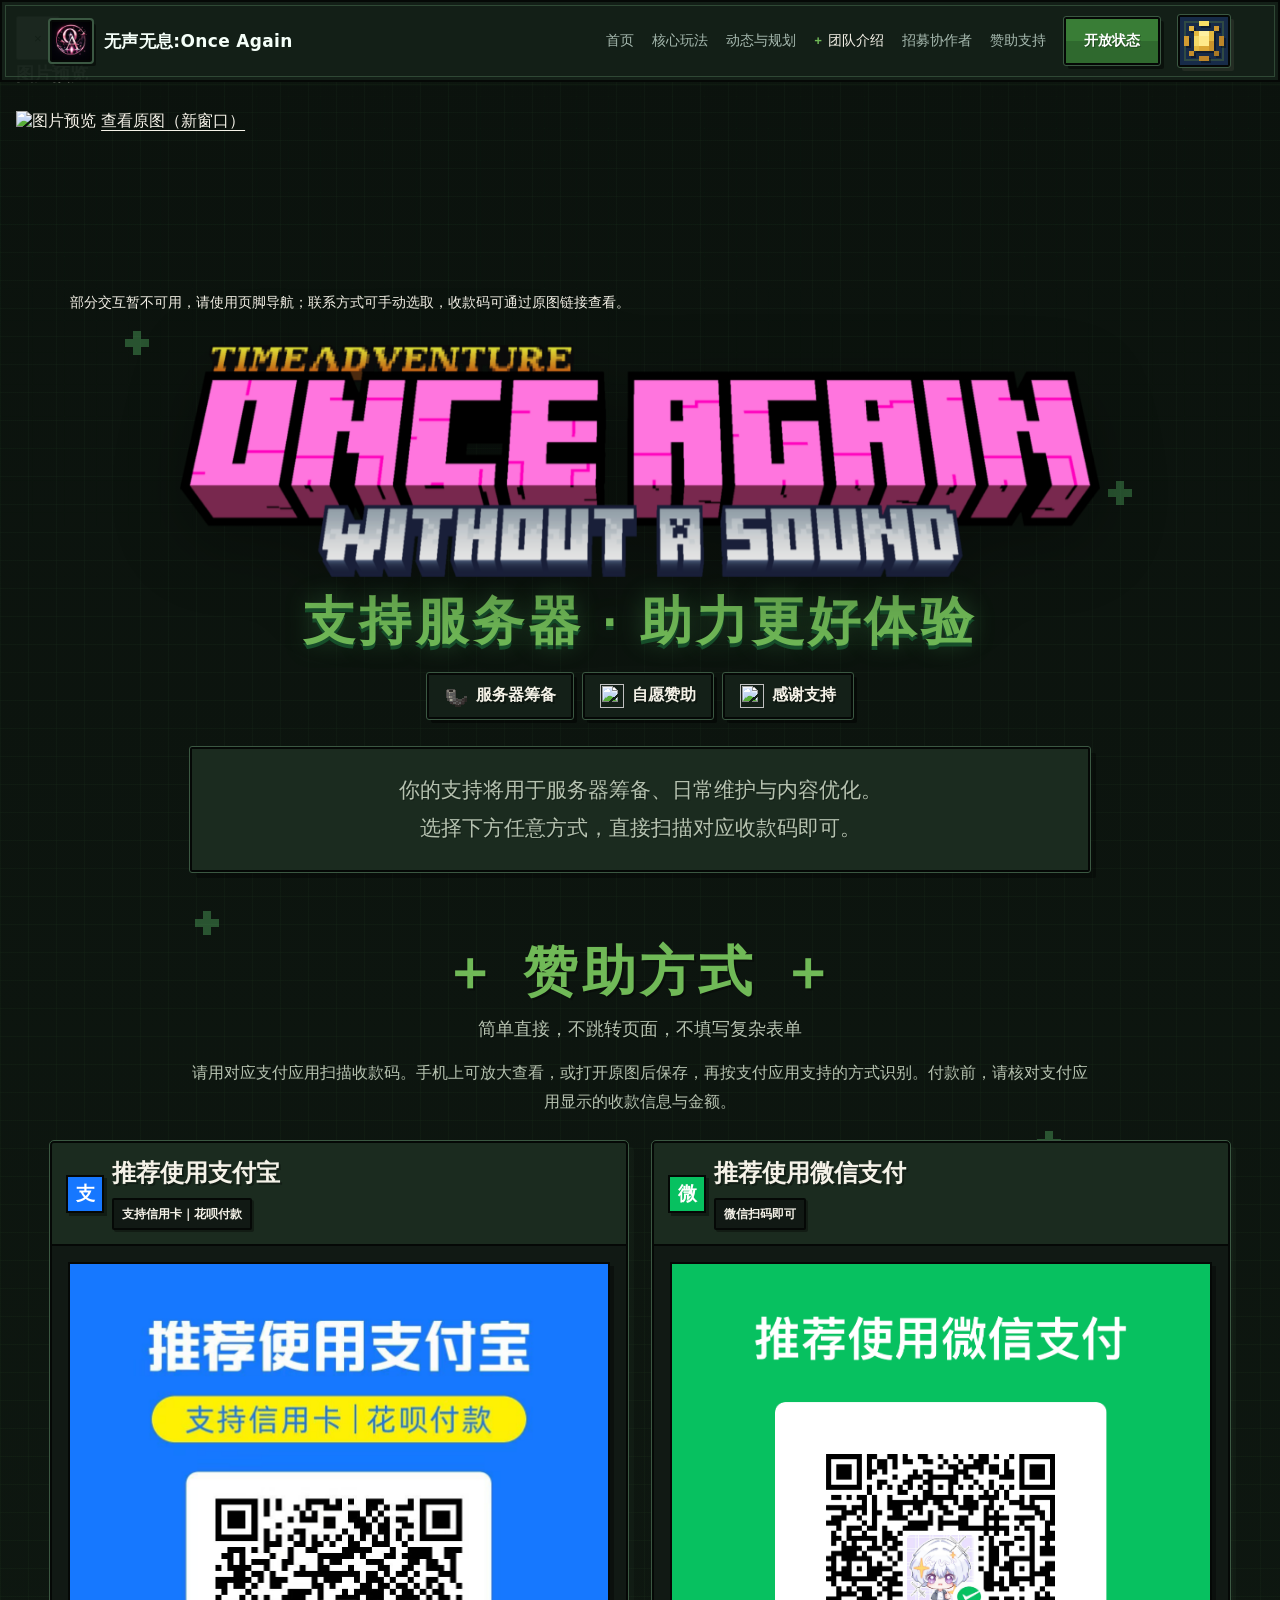
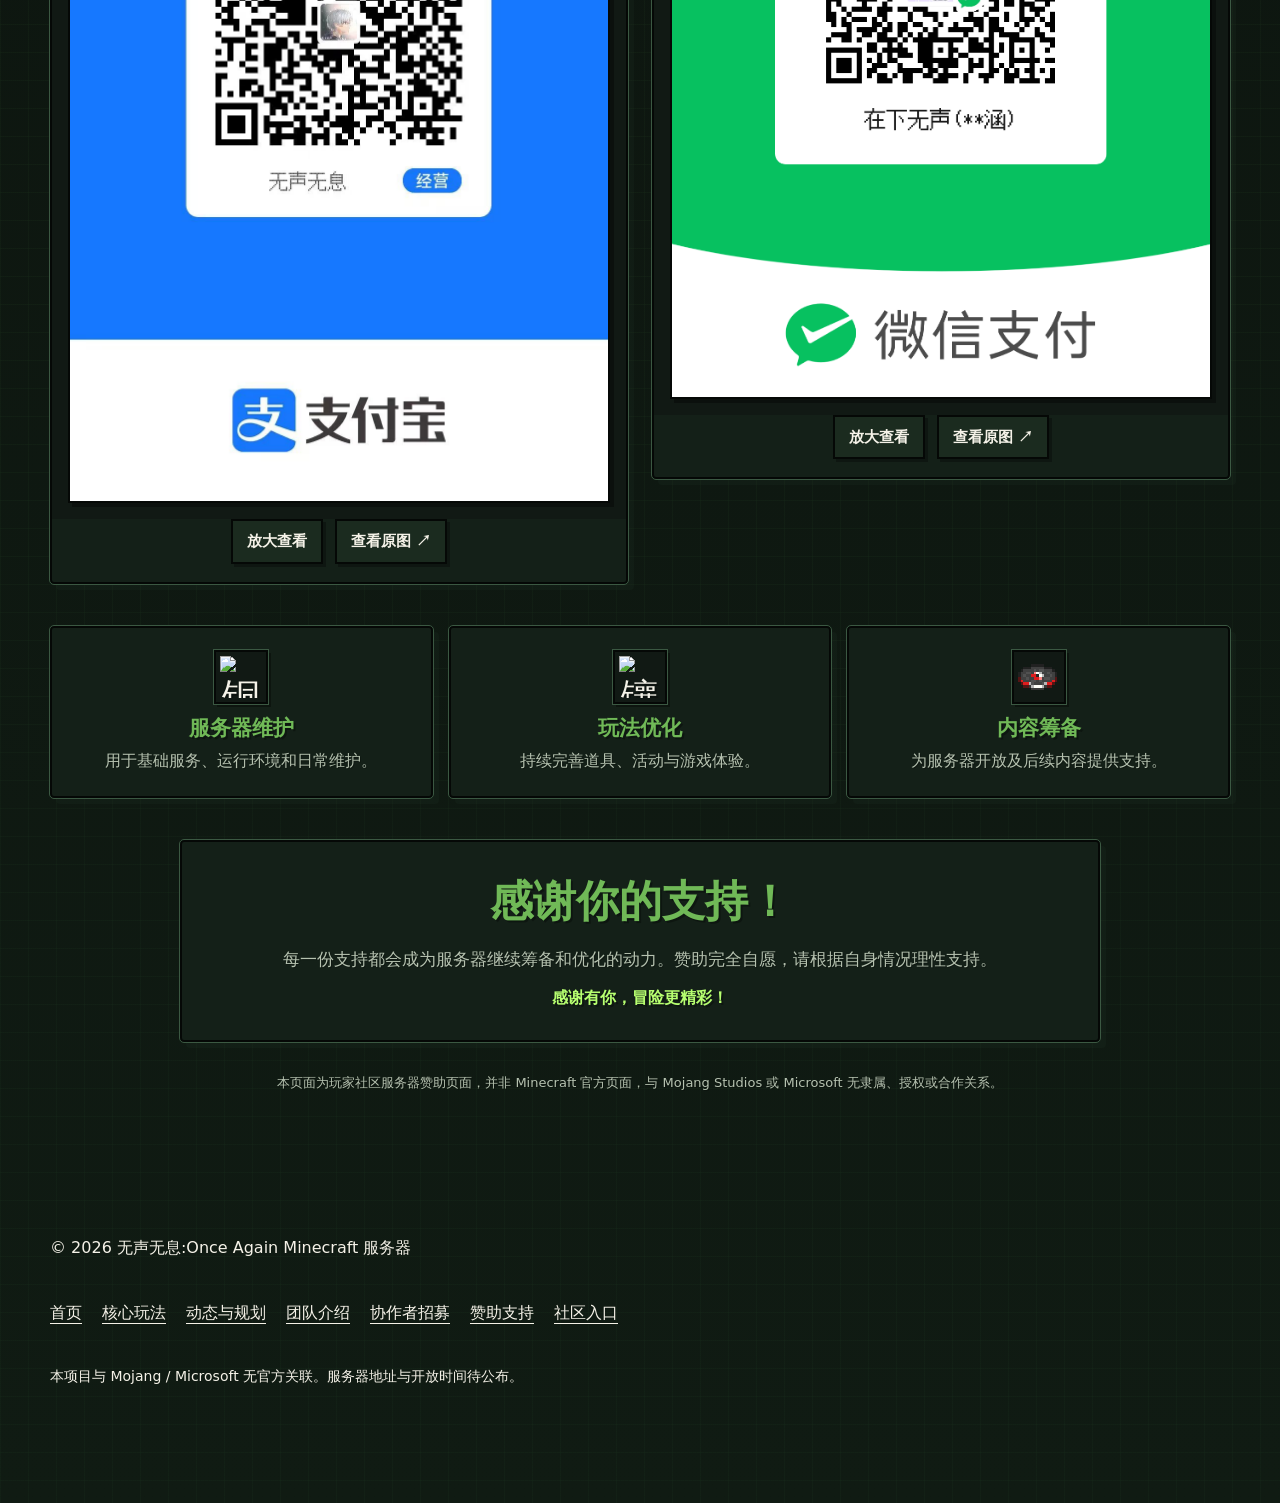
==== scene1.html @ 073a78ff "更新团队介绍并无损优化网站图片" ====
<!DOCTYPE html>
<html lang="zh-CN">
<head>
<meta charset="UTF-8">
  <script src="site-theme.js"></script>
<meta name="viewport" content="width=device-width,initial-scale=1.0">
<title>赞助支持｜无声无息:Once Again</title>
<meta name="description" content="通过支付宝或微信自愿支持 Once Again 服务器筹备、日常维护与内容优化。查看原始收款码、资金用途及理性赞助说明。">
<style>
:root{--bg:#020b09;--bg2:#05271c;--panel:#082d21;--line:#2f8151;--green:#7df58d;--lime:#b7ff70;--text:#f5fff6;--muted:#bad2c1;--blue:#1677ff;--wx:#07c160;}
*{box-sizing:border-box}html{scroll-behavior:smooth}body{margin:0;min-height:100vh;color:var(--text);font-family:"Microsoft YaHei","PingFang SC",system-ui,sans-serif;background:linear-gradient(#020908 0,#031710 52%,#020a08 100%);overflow-x:hidden}
body:before{content:"";position:fixed;inset:0;pointer-events:none;opacity:.32;background-image:linear-gradient(rgba(104,255,151,.04) 1px,transparent 1px),linear-gradient(90deg,rgba(104,255,151,.04) 1px,transparent 1px);background-size:32px 32px;mask-image:linear-gradient(#000,transparent 90%)}
.page{position:relative;width:min(1180px,calc(100% - 28px));margin:auto;padding:62px 0 56px;isolation:isolate}
.pixel-sky{position:absolute;inset:0;z-index:-2;overflow:hidden;pointer-events:none}
.star{position:absolute;width:8px;height:8px;background:#72ef88;box-shadow:8px 0 #72ef88,-8px 0 #72ef88,0 8px #72ef88,0 -8px #72ef88;opacity:.45;animation:twinkle 2.8s infinite steps(2)}
.s1{top:180px;left:7%}.s2{top:330px;right:9%;animation-delay:-1.1s}.s3{top:760px;left:13%;animation-delay:-2s}.s4{top:980px;right:15%;animation-delay:-.5s}@keyframes twinkle{50%{transform:scale(.65);opacity:.2}}
.hero{text-align:center;position:relative;padding:30px 0 12px}
.hero h1{margin:0;font-family:Impact,"Arial Black","Microsoft YaHei",sans-serif;font-size:clamp(56px,9vw,112px);line-height:.92;letter-spacing:.02em;text-shadow:0 7px 0 #173d27,0 0 30px rgba(116,255,137,.2)}
.hero h1 span{display:block;margin-top:.12em;color:var(--green);text-shadow:0 7px 0 #174f2b,0 0 32px rgba(116,255,137,.38)}
.hero-badges{display:flex;justify-content:center;flex-wrap:wrap;gap:10px;margin-top:26px}
.badge{padding:9px 15px;border:2px solid #2d6d48;background:#08281e;box-shadow:inset 0 0 0 2px rgba(126,245,141,.06),4px 4px 0 #01130d;color:#cffff0;font-weight:800}
.intro{width:min(900px,100%);margin:28px auto 0;padding:22px 28px;border:3px solid #164c31;border-radius:4px;background:linear-gradient(180deg,rgba(7,49,35,.95),rgba(3,29,21,.96));box-shadow:0 0 0 3px #072619,0 18px 55px rgba(0,0,0,.32);font-size:clamp(16px,2vw,21px);line-height:1.85;color:var(--muted)}
.section-title{margin:52px 0 8px;text-align:center;color:var(--green);font-size:clamp(34px,5vw,54px);letter-spacing:.08em;text-shadow:0 4px 0 #174f2b}
.section-subtitle{text-align:center;margin:0 0 30px;color:var(--muted);font-size:18px}
.payment-grid{display:grid;grid-template-columns:repeat(2,minmax(0,1fr));gap:30px;align-items:start}
.pay-card{position:relative;overflow:hidden;border:4px solid #06140f;border-radius:8px;box-shadow:0 0 0 4px #1b5135,12px 12px 0 rgba(0,0,0,.42),0 30px 70px rgba(0,0,0,.35);transition:.28s ease;background:#071f18}
.pay-card:hover{transform:translateY(-8px)}
.pay-head{position:relative;padding:28px 20px 22px;text-align:center;overflow:hidden}
.pay-head:after{content:"";position:absolute;left:0;right:0;bottom:0;height:10px;background:repeating-linear-gradient(90deg,rgba(255,255,255,.2) 0 12px,transparent 12px 24px)}
.alipay .pay-head{background:linear-gradient(150deg,#2891ff,#0f67dd)}.wechat .pay-head{background:linear-gradient(150deg,#24d36b,#079f48)}
.pay-head h2{margin:0;font-size:clamp(27px,4vw,40px);text-shadow:0 3px 0 rgba(0,0,0,.2)}
.pay-badge{display:inline-block;margin-top:15px;padding:8px 17px;border:3px solid rgba(0,0,0,.18);border-radius:2px;background:#ffe600;color:#2274da;font-weight:900;box-shadow:4px 4px 0 rgba(0,0,0,.16)}
.qr-area{padding:22px;background:linear-gradient(180deg,#0a281f,#071a15);position:relative}
.qr-frame{position:relative;width:min(100%,500px);margin:auto;background:transparent;line-height:0;box-shadow:10px 10px 0 rgba(0,0,0,.32)}
.qr-frame img{display:block;width:100%;height:auto;border:0;border-radius:0}
.corner{position:absolute;width:26px;height:26px;z-index:2;border-color:var(--green)}
.c1{left:-12px;top:-12px;border-left:7px solid;border-top:7px solid}.c2{right:-12px;top:-12px;border-right:7px solid;border-top:7px solid}.c3{left:-12px;bottom:-12px;border-left:7px solid;border-bottom:7px solid}.c4{right:-12px;bottom:-12px;border-right:7px solid;border-bottom:7px solid}
.pay-footer{min-height:88px;display:flex;align-items:center;justify-content:center;gap:14px;padding:18px;background:#f8fbf8;color:#282828;font-size:clamp(25px,3.7vw,39px);font-weight:900}
.brand-icon{width:58px;height:58px;display:grid;place-items:center;color:white;font-weight:900;font-size:31px;border-radius:9px;box-shadow:4px 4px 0 rgba(0,0,0,.15)}.ali-icon{background:var(--blue)}.wx-icon{background:var(--wx);border-radius:50%}
.info-grid{display:grid;grid-template-columns:repeat(3,1fr);gap:16px;margin:42px 0 0}
.info-card{min-height:145px;padding:22px;border:3px solid #153f2b;background:#062219;box-shadow:inset 0 0 0 2px rgba(118,241,139,.05),6px 6px 0 rgba(0,0,0,.28);text-align:center}
.info-icon{font-size:38px;filter:drop-shadow(3px 3px 0 #173d27)}.info-card h3{margin:10px 0 5px;color:var(--green);font-size:21px}.info-card p{margin:0;color:var(--muted);line-height:1.7}
.thanks{position:relative;width:min(920px,100%);margin:42px auto 0;padding:31px 28px;text-align:center;border:4px solid #071611;box-shadow:0 0 0 4px #184b31,10px 10px 0 rgba(0,0,0,.35);background:linear-gradient(180deg,#082c20,#041b14)}
.thanks h3{margin:0;color:var(--green);font-size:clamp(29px,4vw,43px)}.thanks p{max-width:780px;margin:12px auto 0;color:var(--muted);font-size:17px;line-height:1.9}.note{margin-top:13px;color:var(--lime);font-weight:900}
.grass{position:absolute;z-index:-1;width:150px;height:145px;background:#654321;box-shadow:inset 0 24px #4caf50,inset 0 35px #318d40,12px 12px 0 rgba(0,0,0,.28);image-rendering:pixelated}
.grass:before{content:"";position:absolute;inset:42px 0 0;background:repeating-linear-gradient(135deg,transparent 0 14px,rgba(25,12,5,.22) 14px 27px)}.grass:after{content:"";position:absolute;top:-18px;left:14px;width:15px;height:25px;background:#4caf50;box-shadow:23px -7px #76cf57,45px 2px #2d8a3d,78px -12px #61ba4c,105px -2px #78d65f}
.g1{left:-80px;top:340px;transform:rotate(-2deg)}.g2{right:-75px;top:590px;transform:rotate(2deg)}
.torch{position:absolute;width:18px;height:98px;background:linear-gradient(90deg,#4f2d15 0 35%,#7f4b20 35% 70%,#3c210f 70%);box-shadow:4px 4px 0 rgba(0,0,0,.3);z-index:1}
.torch:before{content:"";position:absolute;left:-10px;top:-35px;width:38px;height:42px;background:#ff9f1a;box-shadow:inset 8px 0 #ffd43b,inset -8px 0 #ef5b22,0 0 25px #ff9f1a;clip-path:polygon(50% 0,78% 35%,70% 100%,25% 100%,10% 45%)}.t1{left:3%;bottom:85px}.t2{right:3%;bottom:110px}
.chest{position:absolute;right:-14px;bottom:4px;width:118px;height:92px;background:#9b5b18;border:7px solid #3c220d;box-shadow:8px 8px 0 rgba(0,0,0,.35);z-index:0}.chest:before{content:"";position:absolute;left:-7px;right:-7px;top:34px;border-top:8px solid #3c220d}.chest:after{content:"";position:absolute;width:24px;height:28px;left:40px;top:31px;background:#c9c9c9;border:5px solid #343434}
.disclaimer{margin:30px auto 0;max-width:900px;text-align:center;color:#7fa591;font-size:13px;line-height:1.7}
@media(max-width:880px){.payment-grid{grid-template-columns:1fr}.info-grid{grid-template-columns:1fr}.grass,.torch,.chest{display:none}.page{padding-top:36px}.hero h1{font-size:clamp(48px,14vw,82px)}}
@media(max-width:520px){.page{width:min(100% - 18px,1180px)}.qr-area{padding:15px}.intro{padding:18px 14px}.pay-head{padding:22px 12px 18px}.badge{font-size:13px}}
@media(prefers-reduced-motion:reduce){*{animation:none!important;transition:none!important}}
.pay-card{
  overflow:visible;
  border:0 !important;
  border-radius:0 !important;
  background:transparent !important;
  box-shadow:none !important;
}
.pay-card:hover{transform:translateY(-6px)}
.pay-head,.pay-footer{display:none !important}
.qr-area{
  padding:0 !important;
  background:transparent !important;
}
.qr-frame{
  width:100% !important;
  max-width:none !important;
  margin:0 !important;
  background:transparent !important;
  box-shadow:0 18px 42px rgba(0,0,0,.28) !important;
  border:0 !important;
  border-radius:0 !important;
}
.qr-frame img{
  width:100% !important;
  height:auto !important;
  border:0 !important;
  border-radius:0 !important;
  box-shadow:none !important;
}
.payment-grid{align-items:start}
@media(max-width:520px){.qr-area{padding:0 !important}}
:root{
  --control-bg:rgba(3,22,16,.82);
  --control-border:rgba(125,245,141,.34);
  --control-shadow:0 12px 34px rgba(0,0,0,.28);
}
html[data-theme="light"]{
  color-scheme:light;
  --bg:#eef7f0;--bg2:#dceee2;--panel:#ffffff;--line:#62a879;
  --green:#168447;--lime:#277c3d;--text:#173222;--muted:#557062;
  --control-bg:rgba(255,255,255,.84);--control-border:rgba(22,132,71,.24);
  --control-shadow:0 12px 34px rgba(48,91,62,.14);
}
html[data-theme="light"] body{
  background:linear-gradient(#f7fbf8 0,#e8f4eb 52%,#f5faf6 100%);
}
html[data-theme="light"] body:before{
  opacity:.5;
  background-image:linear-gradient(rgba(22,132,71,.07) 1px,transparent 1px),linear-gradient(90deg,rgba(22,132,71,.07) 1px,transparent 1px);
}
html[data-theme="light"] .hero h1{color:#173222;text-shadow:0 5px 0 rgba(31,97,55,.13),0 0 26px rgba(22,132,71,.08)}
html[data-theme="light"] .hero h1 span{color:#168447;text-shadow:0 5px 0 rgba(31,97,55,.12),0 0 24px rgba(22,132,71,.12)}
html[data-theme="light"] .badge,
html[data-theme="light"] .intro,
html[data-theme="light"] .info-card,
html[data-theme="light"] .thanks{
  background:rgba(255,255,255,.88);color:var(--text);border-color:rgba(22,132,71,.28);
  box-shadow:0 14px 38px rgba(43,83,55,.10);
}
html[data-theme="light"] .intro,html[data-theme="light"] .info-card p,html[data-theme="light"] .thanks p{color:var(--muted)}
html[data-theme="light"] .section-title,html[data-theme="light"] .info-card h3,html[data-theme="light"] .thanks h3{color:#168447;text-shadow:none}
html[data-theme="light"] .qr-frame{box-shadow:0 20px 44px rgba(43,83,55,.16)!important}
html[data-theme="light"] .disclaimer{color:#698174}
.page-controls{
  position:fixed;top:18px;left:18px;right:18px;z-index:9999;
  display:flex;justify-content:space-between;align-items:center;pointer-events:none;
}
.control-button{
  pointer-events:auto;display:inline-flex;align-items:center;justify-content:center;gap:9px;
  min-height:46px;padding:0 16px;border:1px solid var(--control-border);border-radius:14px;
  background:var(--control-bg);color:var(--text);backdrop-filter:blur(16px);-webkit-backdrop-filter:blur(16px);
  box-shadow:var(--control-shadow);font:800 15px/1 "Microsoft YaHei","PingFang SC",sans-serif;
  cursor:pointer;text-decoration:none;transition:transform .28s cubic-bezier(.2,.8,.2,1),background .35s ease,border-color .35s ease,color .35s ease,box-shadow .35s ease;
}
.control-button:hover{transform:translateY(-3px);border-color:var(--green);box-shadow:0 16px 38px rgba(0,0,0,.24)}
.control-button:active{transform:translateY(0) scale(.96)}
.control-icon{font-size:20px;line-height:1}
.theme-toggle{width:48px;padding:0;border-radius:50%}
.theme-toggle .sun,.theme-toggle .moon{position:absolute;transition:opacity .32s ease,transform .42s cubic-bezier(.2,.8,.2,1)}
.theme-toggle .sun{opacity:1;transform:scale(1) rotate(0)}
.theme-toggle .moon{opacity:0;transform:scale(.55) rotate(-90deg)}
html[data-theme="light"] .theme-toggle .sun{opacity:0;transform:scale(.55) rotate(90deg)}
html[data-theme="light"] .theme-toggle .moon{opacity:1;transform:scale(1) rotate(0)}
body,.badge,.intro,.info-card,.thanks,.section-title,.section-subtitle,.disclaimer,.hero h1,.hero h1 span{
  transition:background .55s ease,color .4s ease,border-color .4s ease,box-shadow .45s ease,text-shadow .45s ease;
}
.page{padding-top:96px}
.reveal-smooth{opacity:0;transform:translateY(34px) scale(.985);filter:blur(5px);transition:opacity .72s ease,transform .8s cubic-bezier(.2,.8,.2,1),filter .72s ease}
.reveal-smooth.is-visible{opacity:1;transform:none;filter:none}
.pay-card.reveal-smooth:nth-child(2){transition-delay:100ms}
.star{animation-timing-function:ease-in-out}
.qr-frame{transition:transform .42s cubic-bezier(.2,.8,.2,1),box-shadow .42s ease!important}
.pay-card:hover .qr-frame{transform:translateY(-6px) scale(1.008)}
@media(max-width:620px){
  .page-controls{top:10px;left:10px;right:10px}.control-button{min-height:42px;padding:0 13px}.theme-toggle{width:42px;padding:0}.page{padding-top:76px}.back-text{display:none}
}
@media(prefers-reduced-motion:reduce){.reveal-smooth{opacity:1;transform:none;filter:none}.control-button,.qr-frame{transition:none!important}}
.hero .oa-scene-title-image{
  display:block;
  width:min(920px,92%);
  height:auto;
  margin:0 auto;
  object-fit:contain;
  filter:drop-shadow(0 18px 34px rgba(0,0,0,.30));
  transform:translateZ(0);
}
.hero .oa-scene-title-caption{
  margin:18px 0 0;
  color:var(--green);
  font-family:Impact,"Arial Black","Microsoft YaHei",sans-serif;
  font-size:clamp(28px,4.5vw,52px);
  line-height:1;
  letter-spacing:.08em;
  text-shadow:0 4px 0 #174f2b,0 0 26px rgba(116,255,137,.25);
}
html[data-theme="light"] .hero .oa-scene-title-caption{
  color:#168447;
  text-shadow:0 4px 0 rgba(31,97,55,.12),0 0 24px rgba(22,132,71,.10);
}
@media(max-width:520px){
  .hero .oa-scene-title-image{width:100%}
  .hero .oa-scene-title-caption{margin-top:14px;letter-spacing:.04em}
}
</style>
<style id="homepage-minecraft-sync">
:root{
  --mc-bg:#0b120d;--mc-bg-2:#101b13;--mc-panel:#142018;--mc-panel-2:#1b2b1f;
  --mc-edge:#050806;--mc-line:#3b5842;--mc-slot:#111914;--mc-text:#f5f2e8;
  --mc-muted:#b6c2b0;--mc-highlight:#70b957;--mc-hard-shadow-small:4px 4px 0 rgba(0,0,0,.5);
  --navbar-background:rgba(20,32,24,.96);--text:var(--mc-text);--muted:var(--mc-muted);--green:#70b957;
}
html[data-theme="light"]{
  --mc-bg:#e8e5d5;--mc-bg-2:#f4f1e5;--mc-panel:#ece7cf;--mc-panel-2:#ddd8c0;
  --mc-edge:#4e4d40;--mc-line:#85846e;--mc-slot:#bebaa4;--mc-text:#262a23;
  --mc-muted:#5b6256;--mc-highlight:#4f8d45;--navbar-background:rgba(236,231,207,.97);
  --text:var(--mc-text);--muted:var(--mc-muted);--green:#4f8d45;
}
html,body{background:var(--mc-bg);color:var(--mc-text)}
body{font-family:"Microsoft YaHei","PingFang SC",system-ui,sans-serif;background-image:linear-gradient(rgba(255,255,255,.018) 1px,transparent 1px),linear-gradient(90deg,rgba(255,255,255,.018) 1px,transparent 1px);background-size:32px 32px}
html[data-theme="light"] body{background-image:linear-gradient(rgba(78,77,64,.06) 1px,transparent 1px),linear-gradient(90deg,rgba(78,77,64,.06) 1px,transparent 1px)}
.container{width:min(1180px,calc(100% - 40px));margin:0 auto}
.navbar{position:fixed;top:0;left:50%;width:100%;transform:translateX(-50%);z-index:1000;background:var(--navbar-background);border:2px solid var(--mc-edge);border-radius:0;box-shadow:6px 6px 0 rgba(73,75,63,.26);backdrop-filter:none;-webkit-backdrop-filter:none;transition:top .42s cubic-bezier(.22,1,.36,1),width .42s cubic-bezier(.22,1,.36,1),border-radius .42s cubic-bezier(.22,1,.36,1),box-shadow .32s ease,background-color .32s ease}
.navbar:before{content:"";position:absolute;inset:3px;border:1px solid color-mix(in srgb,var(--mc-line) 72%,transparent);pointer-events:none}
.navbar.scrolled{top:12px;width:min(980px,calc(100% - 28px));border-radius:3px;box-shadow:7px 7px 0 rgba(45,48,39,.34)}
.nav-inner{min-height:88px;display:flex;align-items:center;justify-content:space-between;gap:28px;transition:min-height .42s cubic-bezier(.22,1,.36,1),gap .42s ease}
.navbar.scrolled .nav-inner{min-height:62px;gap:18px}
.logo{display:flex;align-items:center;gap:12px;color:var(--mc-text);text-decoration:none;font-weight:900;letter-spacing:.5px}
.logo-icon{width:42px;height:42px;display:grid;place-items:center;overflow:hidden;border-radius:2px;border:2px solid var(--mc-edge);outline:2px solid var(--mc-line);background:var(--mc-panel-2);box-shadow:var(--mc-hard-shadow-small);transition:transform .42s cubic-bezier(.22,1,.36,1),width .42s ease,height .42s ease}
.logo-icon img{width:100%;height:100%;object-fit:cover;display:block}.logo:hover .logo-icon{transform:translate(-1px,-1px);box-shadow:5px 5px 0 rgba(0,0,0,.48)}.navbar.scrolled .logo-image-wrap{transform:scale(.82);transform-origin:left center}.logo-name{font-size:17px}
.nav-right{display:flex;align-items:center;gap:18px}.nav-links{display:flex;align-items:center;gap:25px;color:var(--mc-muted);font-size:15px}.nav-links a{position:relative;color:inherit;text-decoration:none;transition:color .25s ease,transform .25s ease}.nav-links a:not(.nav-button):after{content:"";position:absolute;left:50%;bottom:-8px;width:100%;height:3px;background:var(--mc-highlight);transform:translateX(-50%) scaleX(0);transition:transform .28s ease}.nav-links a:not(.nav-button):hover{color:var(--mc-highlight);transform:translateY(-1px)}.nav-links a:not(.nav-button):hover:after{transform:translateX(-50%) scaleX(1)}.nav-team-link{color:var(--mc-text)!important}.nav-team-link:before{content:"+";margin-right:6px;color:var(--mc-highlight);font:900 13px/1 ui-monospace,monospace}
.nav-button,.button,.copy-button,.menu-button,.theme-toggle{border-radius:2px!important;border:2px solid var(--mc-edge)!important;outline:1px solid var(--mc-line);box-shadow:var(--mc-hard-shadow-small)!important;text-shadow:1px 1px 0 rgba(0,0,0,.28);cursor:pointer}.nav-button{padding:10px 18px;background:linear-gradient(#68b450 0 50%,#4a8c43 50%);color:#fff!important;font-weight:900;transition:transform .25s ease,box-shadow .25s ease}.nav-button:hover{transform:translate(-2px,-2px);box-shadow:6px 6px 0 rgba(0,0,0,.52)!important}.nav-button:active{transform:translate(2px,2px);box-shadow:2px 2px 0 rgba(0,0,0,.5)!important}
.theme-toggle{position:relative;width:52px!important;height:52px!important;padding:0!important;display:grid;place-items:center;overflow:hidden;background:#172b49!important;color:var(--mc-text)}html[data-theme="light"] .theme-toggle{background:#73b9e8!important}.theme-toggle:before{content:"";position:absolute;inset:4px;border:2px solid color-mix(in srgb,var(--mc-line) 70%,transparent)}.theme-toggle:hover{transform:translate(-1px,-1px) rotate(2deg);box-shadow:5px 5px 0 rgba(45,48,39,.38)!important}.theme-toggle:active{transform:translate(2px,2px);box-shadow:2px 2px 0 rgba(45,48,39,.35)!important}.mc-theme-celestial{position:absolute;inset:0;display:grid;place-items:center;transition:opacity .18s steps(2,end)!important}.mc-sky-svg{width:40px;height:40px;image-rendering:pixelated;filter:drop-shadow(2px 2px 0 rgba(0,0,0,.34))}.oa-theme-sun{opacity:1}.oa-theme-moon{opacity:0}html[data-theme="light"] .oa-theme-sun{opacity:0}html[data-theme="light"] .oa-theme-moon{opacity:1}.oa-edge-theme .oa-theme-glyph{position:absolute;inset:0;display:grid;place-items:center;font-size:22px;line-height:1;transition:opacity .18s steps(2,end)}.oa-edge-theme .oa-theme-sun{opacity:1}.oa-edge-theme .oa-theme-moon{opacity:0}html[data-theme="light"] .oa-edge-theme .oa-theme-sun{opacity:0}html[data-theme="light"] .oa-edge-theme .oa-theme-moon{opacity:1}
.menu-button{display:none;width:48px;height:48px;padding:0;background:var(--mc-panel-2);color:var(--mc-text);font-size:22px}
.page{width:min(1180px,calc(100% - 28px));padding-top:132px}.pixel-sky{opacity:.65}.grass,.torch,.chest{display:none}
.hero h1,.hero h1 span,.section-title,.section-subtitle,.intro,.badge,.info-card,.thanks,.disclaimer{color:var(--mc-text);text-shadow:2px 2px 0 rgba(0,0,0,.3)}.hero h1 span,.section-title,.info-card h3,.thanks h3{color:var(--mc-highlight)}
.hero h1{text-shadow:0 5px 0 rgba(0,0,0,.42)}.hero h1 span{ text-shadow:0 5px 0 rgba(0,0,0,.42)}
.badge,.intro,.info-card,.thanks{border:2px solid var(--mc-edge);outline:1px solid var(--mc-line);border-radius:2px;background:var(--mc-panel);box-shadow:var(--mc-hard-shadow-small)}.intro{background:var(--mc-panel-2);box-shadow:6px 6px 0 rgba(0,0,0,.32)}.section-subtitle,.intro,.info-card p,.thanks p,.disclaimer{color:var(--mc-muted);text-shadow:1px 1px 0 rgba(0,0,0,.24)}
.badge{display:inline-flex;align-items:center;gap:8px}.badge-item{width:24px;height:24px;display:grid;place-items:center;position:relative;flex:0 0 24px}.badge-item img{width:24px;height:24px;object-fit:contain;image-rendering:pixelated}.badge-item.is-fallback img{display:none}.badge-item.is-fallback:after{content:attr(data-fallback);display:grid;place-items:center;width:24px;height:24px;background:var(--mc-slot);border:1px solid var(--mc-line);color:var(--mc-text);font:900 9px/1 "Microsoft YaHei",sans-serif;text-shadow:none}
.payment-grid{gap:28px}.pay-card{overflow:visible!important;border:2px solid var(--mc-edge)!important;outline:1px solid var(--mc-line);border-radius:2px!important;background:var(--mc-panel)!important;box-shadow:var(--mc-hard-shadow-small)!important;transition:transform .28s steps(2,end),box-shadow .28s steps(2,end)}.pay-card:hover{transform:translate(-2px,-2px);box-shadow:6px 6px 0 rgba(0,0,0,.52)!important}.pay-head,.pay-footer{display:flex!important}.pay-head{padding:20px 16px;background:var(--mc-panel-2)!important;border-bottom:2px solid var(--mc-edge)}.pay-head:after{display:none}.pay-head h2{font-size:clamp(22px,3vw,32px);color:var(--mc-text);text-shadow:2px 2px 0 rgba(0,0,0,.3)}.pay-badge{margin-top:10px;padding:6px 10px;border:2px solid var(--mc-edge);border-radius:2px;background:var(--mc-slot);color:var(--mc-text)!important;box-shadow:2px 2px 0 rgba(0,0,0,.35)}.qr-area{padding:18px!important;background:var(--mc-slot)!important}.qr-frame{padding:8px;background:#fff!important;box-shadow:4px 4px 0 rgba(0,0,0,.45)!important;border:2px solid var(--mc-edge)!important}.pay-footer{min-height:64px;padding:12px;background:var(--mc-panel-2);color:var(--mc-text);font-size:22px}.brand-icon{width:40px;height:40px;border-radius:2px;box-shadow:3px 3px 0 rgba(0,0,0,.35)}.wx-icon{border-radius:2px}.info-icon{filter:none}.mc-item-icon{width:54px;height:54px;margin:0 auto;display:grid;place-items:center;border:2px solid var(--mc-edge);outline:1px solid var(--mc-line);background:var(--mc-slot);box-shadow:3px 3px 0 rgba(0,0,0,.36)}.mc-official-item{width:42px;height:42px;object-fit:contain;image-rendering:pixelated;display:block}.mc-item-icon[data-fallback]:after{content:attr(data-fallback);display:none;color:var(--mc-text);font-size:12px}.mc-item-icon.is-fallback img{display:none}.mc-item-icon.is-fallback:after{display:block}
.oa-edge-dock{--oa-dock-peek:22px;position:fixed;top:180px;right:0;width:168px;z-index:3600;display:grid;grid-template-columns:22px minmax(0,1fr);border:2px solid var(--mc-edge);border-radius:2px 0 0 2px;background:var(--mc-panel);box-shadow:var(--mc-hard-shadow-small);transform:translateX(calc(100% - var(--oa-dock-peek)));transition:transform .46s steps(2,end),background .35s ease,border-color .35s ease;user-select:none;touch-action:none}.oa-edge-dock[data-side="left"]{left:0;right:auto;grid-template-columns:minmax(0,1fr) 22px;border-radius:0 2px 2px 0;transform:translateX(calc(-100% + var(--oa-dock-peek)))}.oa-edge-dock:hover,.oa-edge-dock:focus-within,.oa-edge-dock.oa-open,.oa-edge-dock.oa-dragging{transform:translateX(0);border-color:var(--mc-highlight)}.oa-edge-grip{min-height:126px;display:grid;place-items:center;cursor:grab;color:var(--mc-highlight);background:var(--mc-panel-2)}.oa-edge-grip:before{content:"";width:4px;height:4px;background:currentColor;box-shadow:0 -9px currentColor,0 9px currentColor}.oa-edge-content{min-width:0;padding:12px 12px 12px 8px;display:flex;flex-direction:column;align-items:stretch;justify-content:center;gap:10px}.oa-edge-dock[data-side="left"] .oa-edge-grip{grid-column:2}.oa-edge-dock[data-side="left"] .oa-edge-content{grid-column:1;grid-row:1;padding:12px 8px 12px 12px}.oa-float-control{min-height:46px;border:2px solid var(--mc-edge);outline:1px solid var(--mc-line);border-radius:2px;background:var(--mc-panel-2);color:var(--mc-text);box-shadow:2px 2px 0 rgba(0,0,0,.4);display:inline-flex;align-items:center;justify-content:center;gap:8px;padding:0 12px;font:800 14px/1 "Microsoft YaHei",sans-serif;text-decoration:none;cursor:pointer}.oa-float-control:hover{transform:translate(-1px,-1px);background:var(--mc-slot)}.oa-team-button:before{content:"◆";color:var(--mc-highlight);font-size:14px}.oa-edge-theme.theme-toggle{width:48px!important;height:48px!important;min-height:48px;align-self:center}.oa-edge-theme .oa-theme-glyph{font-size:22px}
.oa-float-item{width:24px;height:24px;object-fit:contain;image-rendering:pixelated}.oa-team-button:before{content:none!important}
html[data-theme="light"] .hero h1,html[data-theme="light"] .hero h1 span,html[data-theme="light"] .section-title,html[data-theme="light"] .section-subtitle,html[data-theme="light"] .intro,html[data-theme="light"] .badge,html[data-theme="light"] .info-card,html[data-theme="light"] .thanks,html[data-theme="light"] .disclaimer{ text-shadow:1px 1px 0 rgba(255,255,255,.75)}
@media(max-width:950px){.nav-links{position:absolute;top:92px;left:10px;right:10px;display:none;flex-direction:column;align-items:stretch;gap:0;padding:8px;background:var(--mc-panel);border:2px solid var(--mc-edge);outline:1px solid var(--mc-line);box-shadow:6px 6px 0 rgba(0,0,0,.35)}.nav-links.open{display:flex}.nav-links a{padding:13px 12px}.nav-links a:not(.nav-button):after{display:none}.nav-button{text-align:center;margin-top:4px}.menu-button{display:grid;place-items:center}.navbar.scrolled{top:8px;width:calc(100% - 20px)}.navbar .nav-inner,.navbar.scrolled .nav-inner{min-height:72px}.navbar.scrolled .logo-image-wrap{transform:none}}
@media(max-width:700px){.container{width:min(100% - 24px,1180px)}.page{padding-top:108px}.oa-edge-dock{--oa-dock-peek:18px;width:154px;grid-template-columns:18px minmax(0,1fr)}.oa-edge-dock[data-side="left"]{grid-template-columns:minmax(0,1fr) 18px}.oa-edge-grip{min-height:116px}.oa-edge-content{padding:10px 10px 10px 7px}.oa-edge-theme.theme-toggle{width:44px!important;height:44px!important;min-height:44px}.theme-toggle{width:48px!important;height:48px!important}.mc-sky-svg{width:36px;height:36px}}
@media(prefers-reduced-motion:reduce){.navbar,.nav-inner,.oa-edge-dock,.pay-card,.theme-toggle{transition:none!important}}
.oa-edge-dock,.oa-edge-dock[data-side="left"]{border-radius:0!important;backdrop-filter:none!important;-webkit-backdrop-filter:none!important;box-shadow:5px 5px 0 rgba(0,0,0,.35)!important}
:root{--oa-nav-text:#f5fff9;--oa-nav-muted:#a7bab0;--oa-nav-mobile-bg:rgba(22,43,35,.92);--oa-nav-hard-shadow:4px 4px 0 rgba(0,0,0,.46)}
html[data-theme="light"]{--oa-nav-text:#13241b;--oa-nav-muted:#5d7065;--oa-nav-mobile-bg:rgba(255,255,255,.98);--oa-nav-hard-shadow:4px 4px 0 rgba(73,75,63,.24)}
.navbar{font-family:"Microsoft YaHei","PingFang SC",system-ui,-apple-system,BlinkMacSystemFont,Arial,sans-serif!important;background:color-mix(in srgb,var(--mc-panel) 97%,transparent)!important}
.navbar .logo-name{color:var(--oa-nav-text)!important}
.navbar .nav-links{color:var(--oa-nav-muted)!important;line-height:1.7}
.navbar .logo-image-wrap,.navbar .nav-button,.navbar .menu-button{box-shadow:var(--oa-nav-hard-shadow)!important}
.navbar .nav-button{background:linear-gradient(#68b450 0 50%,#4a8c43 50% 100%)!important}
.navbar .theme-toggle{box-shadow:4px 4px 0 rgba(73,75,63,.30)!important}
.navbar .theme-toggle:hover{transform:translate(-1px,-1px)!important;box-shadow:5px 5px 0 rgba(45,48,39,.38)!important}
.navbar .theme-toggle:active{transform:translate(2px,2px)!important;box-shadow:2px 2px 0 rgba(45,48,39,.35)!important}
.navbar .menu-button:hover{transform:translate(-2px,-2px)!important;box-shadow:6px 6px 0 rgba(0,0,0,.52)!important}
.navbar .menu-button:active{transform:translate(2px,2px)!important;box-shadow:2px 2px 0 rgba(0,0,0,.50)!important}
@media(max-width:950px){
  .navbar .container{width:min(100% - 40px,1180px)}
  .navbar .nav-inner,.navbar.scrolled .nav-inner{min-height:72px}
  .navbar .nav-links{position:fixed;top:92px!important;left:10px!important;right:10px!important;display:flex;flex-direction:column;align-items:stretch;gap:8px!important;padding:20px!important;border:2px solid var(--mc-edge)!important;border-radius:3px!important;background:var(--oa-nav-mobile-bg)!important;box-shadow:6px 6px 0 rgba(73,75,63,.28)!important;opacity:0;visibility:hidden;transform:translateY(-15px) scale(.97);transform-origin:top;transition:gap .42s ease,padding .42s ease}
  .navbar .nav-links.open{opacity:1;visibility:visible;transform:translateY(0) scale(1)}
  .navbar .nav-links a{display:block;padding:11px 12px!important;line-height:1.7}
  .navbar .nav-links a:not(.nav-button)::after{display:none}
  .navbar .nav-button{text-align:center;margin-top:0}
  .navbar .nav-right{gap:18px}
  .navbar .menu-button{display:grid;place-items:center;width:46px;height:46px;padding:0;font-size:25px}
}
@media(max-width:600px){
  .navbar .container{width:min(100% - 28px,1180px)}
  .navbar .nav-inner,.navbar.scrolled .nav-inner{min-height:64px}
  .navbar .nav-links{top:84px!important}
  .navbar.scrolled .nav-links{top:78px!important}
  .navbar .logo-icon{width:42px;height:42px;flex:0 0 42px}
  .navbar .logo-name{max-width:135px;overflow:hidden;white-space:nowrap;text-overflow:ellipsis}
  .navbar .nav-right{gap:9px}
  .navbar .theme-toggle{width:48px!important;height:48px!important}
  .navbar .menu-button{width:42px;height:42px}
}
body.page-sponsor .payment-grid {
  gap: 24px !important;
  align-items: start !important;
}
body.page-sponsor .payment-grid .pay-card {
  min-width: 0;
  display: flex;
  flex-direction: column;
  overflow: hidden !important;
}
body.page-sponsor .payment-grid .pay-head {
  min-height: 94px;
  display: grid !important;
  grid-template-columns: 34px minmax(0, 1fr);
  align-items: center;
  gap: 8px 12px;
  padding: 14px !important;
  border-bottom: 2px solid var(--mc-edge);
  background: var(--mc-panel-2) !important;
  text-align: left;
}
body.page-sponsor .payment-grid .pay-head::before {
  grid-row: 1 / span 2;
  width: 34px;
  height: 34px;
  display: grid;
  place-items: center;
  border: 2px solid var(--mc-edge);
  color: #fff;
  font: 900 19px/1 "Microsoft YaHei", sans-serif;
  box-shadow: 3px 3px 0 rgba(0, 0, 0, .36);
}
body.page-sponsor .payment-grid .alipay .pay-head::before { content: "支"; background: #1677ff; }
body.page-sponsor .payment-grid .wechat .pay-head::before { content: "微"; background: #07c160; }
body.page-sponsor .payment-grid .pay-head h2 {
  min-width: 0;
  margin: 0;
  color: var(--mc-text);
  font-size: clamp(18px, 2.6vw, 24px);
  line-height: 1.4;
  overflow-wrap: anywhere;
}
body.page-sponsor .payment-grid .pay-badge {
  grid-column: 2;
  justify-self: start;
  margin: 0;
  padding: 5px 8px;
  font-size: 12px;
  line-height: 1.5;
}
body.page-sponsor .payment-grid .qr-area {
  display: block;
  padding: 16px !important;
  background: var(--mc-slot) !important;
}
body.page-sponsor .payment-grid .qr-frame {
  display: block;
  position: relative;
  width: 100% !important;
  height: auto !important;
  aspect-ratio: auto !important;
  padding: 0 !important;
  overflow: hidden;
  border: 2px solid var(--mc-edge) !important;
  background: #fff !important;
  box-shadow: 4px 4px 0 rgba(0, 0, 0, .36) !important;
  transform: none !important;
}
body.page-sponsor .payment-grid .qr-frame img {
  position: static !important;
  inset: auto !important;
  display: block;
  width: 100% !important;
  height: auto !important;
  max-height: none;
  object-fit: contain;
  background: #fff;
}
body.page-sponsor .payment-grid .pay-footer { display: none !important; }
body.page-sponsor .payment-help {
  max-width: 900px;
  margin: -12px auto 24px;
  color: var(--mc-muted);
  text-align: center;
  line-height: 1.8;
}
body.page-sponsor .qr-actions {
  display: flex;
  flex-wrap: wrap;
  align-items: center;
  justify-content: center;
  gap: 12px;
  padding: 0 16px 18px;
}
body.page-sponsor .qr-actions button,
body.page-sponsor .qr-actions a {
  min-height: 44px;
  display: inline-flex;
  align-items: center;
  justify-content: center;
  padding: 9px 14px;
  border: 2px solid var(--mc-edge);
  background: var(--mc-panel-2);
  color: var(--mc-text);
  box-shadow: 3px 3px 0 rgba(0, 0, 0, .3);
  font: 700 15px/1.5 "Microsoft YaHei", "PingFang SC", sans-serif;
  text-align: center;
  text-decoration: none;
  cursor: pointer;
}
body.page-sponsor .qr-actions button:hover,
body.page-sponsor .qr-actions a:hover { border-color: var(--mc-highlight); }
body.page-sponsor .qr-actions button:focus-visible,
body.page-sponsor .qr-actions a:focus-visible {
  outline: 3px solid var(--mc-highlight);
  outline-offset: 4px;
}
@media (max-width: 880px) {
  body.page-sponsor .payment-grid .pay-card { width: min(100%, 640px); margin-inline: auto; }
}
@media (max-width: 520px) {
  body.page-sponsor .payment-grid .qr-area { padding: 10px !important; }
  body.page-sponsor .payment-grid .pay-head { padding: 12px !important; }
  body.page-sponsor .qr-actions { gap: 10px; padding: 2px 10px 16px; }
}
</style>
  <link rel="icon" type="image/png" href="assets/brand/favicon.png">
  <link rel="apple-touch-icon" href="assets/brand/apple-touch-icon.png">
  <link rel="stylesheet" href="site-nav-shared.css?v=20261009-2">
  <link rel="stylesheet" href="site-mobile-shared.css?v=20261009-2">
  <script src="site-card-follow.js?v=20261008" defer></script>
  <link rel="canonical" href="https://zxwusheng.github.io/scene1.html">
  <meta property="og:type" content="website">
  <meta property="og:locale" content="zh_CN">
  <meta property="og:site_name" content="无声无息:Once Again">
  <meta property="og:title" content="赞助支持｜无声无息:Once Again">
  <meta property="og:description" content="通过支付宝或微信自愿支持 Once Again 服务器筹备、日常维护与内容优化。查看原始收款码、资金用途及理性赞助说明。">
  <meta property="og:url" content="https://zxwusheng.github.io/scene1.html">
  <meta property="og:image" content="https://zxwusheng.github.io/最新服务器title.png">
  <meta property="og:image:width" content="1024">
  <meta property="og:image:height" content="258">
  <meta property="og:image:alt" content="Once Again · Without A Sound">
  <meta name="twitter:card" content="summary_large_image">
  <script src="site-config.js?v=20261008" defer></script>
  <script src="site-common.js?v=20261009-2" defer></script>
  <script>
    document.addEventListener('error', (event) => {
      const image = event.target;
      if (!(image instanceof HTMLImageElement) || !image.matches('picture > img.payment-qr')) return;
      const source = image.previousElementSibling;
      if (source?.localName === 'source' && image.currentSrc !== image.src) {
        // WebP 无法加载时，移除候选图，让浏览器重试原始 PNG。
        event.stopImmediatePropagation();
        source.remove();
      }
    }, true);
  </script>
</head>
<body class="page-sponsor">
  <a class="site-skip-link" href="#main-content">跳到主要内容</a>
<header class="navbar" id="navbar">
  <div class="container nav-inner">
    <div class="logo">
        <button class="logo-icon logo-image-wrap" id="logoPreviewTrigger" type="button" aria-label="放大查看 Once Again Logo" aria-haspopup="dialog" aria-controls="logoLightbox"><img src="assets/brand/logo-96.png" width="96" height="96" alt="" decoding="async"></button>
        <a class="logo-name" href="index.html#home" aria-label="Once Again 首页">无声无息:Once Again</a>
      </div>
    <div class="nav-right">
      <nav class="nav-links" id="navLinks" aria-label="主导航">
          <a href="index.html#home">首页</a>
          <a href="index.html#features">核心玩法</a>
          <a href="index.html#news">动态与规划</a>
          <a class="nav-team-link" href="jieshao.html#team">团队介绍</a>
          <a href="ztdh.html#recruit">招募协作者</a>
          <a href="scene1.html">赞助支持</a>
          <a class="nav-button" href="index.html#join">开放状态</a>
        </nav>
      <button class="theme-toggle" id="themeToggle" type="button" aria-label="切换到白色主题" title="切换黑白主题">
        <span class="oa-theme-glyph oa-theme-sun mc-theme-celestial" aria-hidden="true"><svg class="mc-sky-svg" viewBox="0 0 32 32" shape-rendering="crispEdges"><rect x="12" y="0" width="8" height="4" fill="#f8df65"/><rect x="12" y="28" width="8" height="4" fill="#bd8529"/><rect x="0" y="12" width="4" height="8" fill="#d19b31"/><rect x="28" y="12" width="4" height="8" fill="#bd8529"/><rect x="4" y="4" width="4" height="4" fill="#e1b541"/><rect x="24" y="4" width="4" height="4" fill="#d19b31"/><rect x="4" y="24" width="4" height="4" fill="#c58d2b"/><rect x="24" y="24" width="4" height="4" fill="#a97825"/><rect x="8" y="8" width="16" height="16" fill="#e3b83f"/><rect x="12" y="8" width="8" height="4" fill="#fff1a0"/><rect x="8" y="12" width="4" height="8" fill="#f4d968"/><rect x="12" y="12" width="8" height="8" fill="#ffe98a"/><rect x="20" y="16" width="4" height="8" fill="#c9922b"/><rect x="12" y="20" width="8" height="4" fill="#dca735"/></svg></span>
        <span class="oa-theme-glyph oa-theme-moon mc-theme-celestial" aria-hidden="true"><svg class="mc-sky-svg" viewBox="0 0 32 32" shape-rendering="crispEdges" focusable="false"><rect x="12" y="4" width="12" height="4" fill="#f2f0d5"/><rect x="8" y="8" width="12" height="4" fill="#d8d9c7"/><rect x="4" y="12" width="12" height="8" fill="#c5c8bb"/><rect x="8" y="20" width="12" height="4" fill="#d8d9c7"/><rect x="12" y="24" width="12" height="4" fill="#f0eed3"/><rect x="12" y="8" width="4" height="4" fill="#fffbe2"/><rect x="4" y="12" width="4" height="4" fill="#e4e5d3"/><rect x="8" y="20" width="4" height="4" fill="#b3b7aa"/></svg></span>
      </button>
      <button class="menu-button" id="menuButton" type="button" aria-label="打开导航菜单" aria-controls="navLinks" aria-expanded="false">☰</button>
    </div>
  </div>
</header>
<div class="logo-lightbox" id="logoLightbox" aria-hidden="true" inert>
    <div class="logo-lightbox-dialog" role="dialog" aria-modal="true" aria-labelledby="imagePreviewTitle">
      <button class="logo-lightbox-close" id="logoLightboxClose" type="button" aria-label="关闭图片预览">×</button>
      <h2 class="site-preview-title" id="imagePreviewTitle">图片预览</h2>
      <img class="logo-lightbox-image" id="logoLightboxImage" alt="图片预览" decoding="async">
      <a class="site-original-link" id="imageOriginalLink" href="NEW-logo-ICON.png" target="_blank" rel="noopener noreferrer">查看原图（新窗口）</a>
    </div>
  </div>
<main class="page" id="main-content" tabindex="-1">
    <p class="container site-note site-script-note">部分交互暂不可用，请使用页脚导航；联系方式可手动选取，收款码可通过原图链接查看。</p>
<div class="pixel-sky"><i class="star s1"></i><i class="star s2"></i><i class="star s3"></i><i class="star s4"></i></div>
<div class="grass g1"></div><div class="grass g2"></div><div class="torch t1"></div><div class="torch t2"></div><div class="chest"></div>
<section class="hero">
<img class="oa-scene-title-image" src="最新服务器title.png" alt="Once Again · Without A Sound 服务器标题" width="1024" height="258" decoding="async" fetchpriority="high">
<h1 class="oa-scene-title-caption">支持服务器 · 助力更好体验</h1>
<div class="hero-badges"><span class="badge"><span class="badge-item" data-fallback="山羊角"><img class="mc-official-item" data-mc-item="goat_horn" src="mc-icons/goat_horn.png" alt="" aria-hidden="true" width="16" height="16" decoding="async" loading="lazy"></span>服务器筹备</span><span class="badge"><span class="badge-item" data-fallback="绿宝石"><img class="mc-official-item" data-mc-item="emerald" src="mc-icons/emerald.png" alt="" aria-hidden="true" width="16" height="16" decoding="async" loading="lazy"></span>自愿赞助</span><span class="badge"><span class="badge-item" data-fallback="紫水晶"><img class="mc-official-item" data-mc-item="amethyst_shard" src="mc-icons/amethyst_shard.png" alt="" aria-hidden="true" width="16" height="16" decoding="async" loading="lazy"></span>感谢支持</span></div>
<div class="intro">你的支持将用于服务器筹备、日常维护与内容优化。<br>选择下方任意方式，直接扫描对应收款码即可。</div>
</section>
<h2 class="section-title">＋ 赞助方式 ＋</h2>
<p class="section-subtitle">简单直接，不跳转页面，不填写复杂表单</p>
<p class="payment-help">请用对应支付应用扫描收款码。手机上可放大查看，或打开原图后保存，再按支付应用支持的方式识别。付款前，请核对支付应用显示的收款信息与金额。</p>
<section class="payment-grid">
  <article class="pay-card alipay">
    <div class="pay-head"><h2>推荐使用支付宝</h2><span class="pay-badge">支持信用卡｜花呗付款</span></div>
    <div class="qr-area">
      <div class="qr-frame">
        <picture>
          <source srcset="assets/payments/alipay-preview.webp" type="image/webp">
          <img class="payment-qr" src="assets/payments/alipay.png" alt="支付宝收款码" width="1080" height="1680" loading="lazy" decoding="async">
        </picture>
      </div>
    </div>
    <div class="qr-actions">
      <button type="button" data-image-preview data-preview-src="assets/payments/alipay.png" data-preview-title="支付宝收款码预览" aria-label="放大查看支付宝收款码">放大查看</button>
      <a href="assets/payments/alipay.png" target="_blank" rel="noopener" aria-label="在新窗口查看支付宝收款码原图">查看原图 ↗</a>
    </div>
    <div class="pay-footer"><span class="brand-icon ali-icon">支</span><span>支付宝</span></div>
  </article>
  <article class="pay-card wechat">
    <div class="pay-head"><h2>推荐使用微信支付</h2><span class="pay-badge">微信扫码即可</span></div>
    <div class="qr-area">
      <div class="qr-frame">
        <picture>
          <source srcset="assets/payments/wechat-preview.webp" type="image/webp">
          <img class="payment-qr" src="assets/payments/wechat.png" alt="微信支付收款码" width="1263" height="1719" loading="lazy" decoding="async">
        </picture>
      </div>
    </div>
    <div class="qr-actions">
      <button type="button" data-image-preview data-preview-src="assets/payments/wechat.png" data-preview-title="微信支付收款码预览" aria-label="放大查看微信支付收款码">放大查看</button>
      <a href="assets/payments/wechat.png" target="_blank" rel="noopener" aria-label="在新窗口查看微信支付收款码原图">查看原图 ↗</a>
    </div>
    <div class="pay-footer"><span class="brand-icon wx-icon">✓</span><span>微信支付</span></div>
  </article>
</section>
<section class="info-grid"><article class="info-card"><div class="info-icon mc-item-icon" data-fallback="铜粒"><img class="mc-official-item" data-mc-item="copper_nugget" src="mc-icons/copper_nugget.png" alt="铜粒" decoding="async" referrerpolicy="no-referrer" width="16" height="16" loading="lazy"></div><h3>服务器维护</h3><p>用于基础服务、运行环境和日常维护。</p></article><article class="info-card"><div class="info-icon mc-item-icon" data-fallback="镶铆纹饰"><img class="mc-official-item" data-mc-item="bolt_armor_trim_smithing_template" src="mc-icons/bolt_armor_trim_smithing_template.png" alt="镶铆盔甲纹饰锻造模板" decoding="async" referrerpolicy="no-referrer" width="16" height="16" loading="lazy"></div><h3>玩法优化</h3><p>持续完善道具、活动与游戏体验。</p></article><article class="info-card"><div class="info-icon mc-item-icon" data-fallback="熔岩鸡唱片"><img class="mc-official-item" data-mc-item="music_disc_lava_chicken" src="mc-icons/music_disc_lava_chicken.png" alt="熔岩鸡音乐唱片" decoding="async" referrerpolicy="no-referrer" width="16" height="16" loading="lazy"></div><h3>内容筹备</h3><p>为服务器开放及后续内容提供支持。</p></article></section>
<section class="thanks"><h3>感谢你的支持！</h3><p>每一份支持都会成为服务器继续筹备和优化的动力。赞助完全自愿，请根据自身情况理性支持。</p><div class="note">感谢有你，冒险更精彩！</div></section>
<p class="disclaimer">本页面为玩家社区服务器赞助页面，并非 Minecraft 官方页面，与 Mojang Studios 或 Microsoft 无隶属、授权或合作关系。</p>
</main>
  <footer class="site-footer">
    <div class="container site-footer-inner">
      <p>© 2026 无声无息:Once Again Minecraft 服务器</p>
      <nav class="site-footer-links" aria-label="页脚导航">
        <a href="index.html#home">首页</a><a href="index.html#features">核心玩法</a>
        <a href="index.html#news">动态与规划</a><a href="jieshao.html#team">团队介绍</a>
        <a href="ztdh.html#recruit">协作者招募</a><a href="scene1.html">赞助支持</a>
        <a href="index.html#contact">社区入口</a>
      </nav>
      <p class="site-note">本项目与 Mojang / Microsoft 无官方关联。服务器地址与开放时间待公布。</p>
    </div>
  </footer>
  <p class="site-status" id="siteStatus" role="status" aria-live="polite" aria-atomic="true"></p>
  <textarea class="site-manual-copy" id="manualCopy" aria-label="手动复制内容" readonly hidden></textarea>
</body>
</html>
---- site-mobile-shared.css ----
/* Once Again 服务器页面共用的视觉样式。 */
:root {
  --oa-ink: #172218;
  --oa-forest: #2f6f3d;
  --oa-leaf: #69b957;
  --oa-paper: #f0ecd8;
  --oa-grid-line: rgba(44, 82, 48, .10);
}

/* 公共功能组件沿用现有森林绿与纸张配色。 */
:root {
  --site-space: 16px;
  --site-motion-duration: .2s;
  --site-nav-clearance: 108px;
}
html { scroll-padding-top: var(--site-nav-clearance); }
/* 固定导航的偏移只由根滚动容器提供，避免锚点留白累加。 */
main [id] { scroll-margin-top: 0 !important; }
[hidden] { display: none !important; }
img { max-width: 100%; }
:where(a, button, textarea, input, select, summary, [tabindex]):focus-visible {
  outline: 3px solid var(--site-nav-highlight) !important;
  outline-offset: 5px !important;
}
.site-skip-link {
  position: fixed;
  top: 8px;
  left: 12px;
  z-index: 11000;
  padding: 12px 18px;
  background: var(--site-nav-panel);
  color: var(--site-nav-text);
  transform: translateY(-160%);
}
.site-skip-link:focus { transform: none; }
.site-footer {
  margin-top: 40px;
  padding: 32px 0 100px;
  border-top: 2px solid var(--site-nav-line);
  color: var(--site-nav-text);
  background: var(--site-nav-panel);
}
.site-footer .container { width: min(1180px, calc(100% - 32px)); margin-inline: auto; }
.site-footer-inner { display: grid; gap: 16px; }
.site-footer-links { display: flex; flex-wrap: wrap; gap: 8px 20px; }
.site-footer-links a { min-height: 44px; display: inline-flex; align-items: center; color: inherit; text-decoration: underline; text-underline-offset: 5px; }
.site-note { font-size: 14px; line-height: 1.7; color: var(--site-nav-muted); }
.site-status:empty { display: none; }
.site-status {
  position: fixed; bottom: 90px; left: 50%; transform: translateX(-50%);
  z-index: 10001; max-width: calc(100% - 32px); padding: 12px 18px;
  border: 2px solid var(--site-nav-highlight); background: var(--site-nav-panel);
  color: var(--site-nav-text); font-size: 15px; box-shadow: var(--site-nav-shadow);
}
.site-manual-copy {
  position: fixed; z-index: 10002; bottom: 150px; left: 16px;
  width: min(480px, calc(100% - 32px)); padding: 12px; height: 90px;
  color: var(--site-nav-text); background: var(--site-nav-panel); border: 2px solid var(--site-nav-highlight);
}
.site-unavailable {
  display: inline-block; padding: 10px 12px; margin-top: 12px;
  border: 1px dashed var(--site-nav-line); color: var(--site-nav-muted);
  font-size: 14px; line-height: 1.6;
}
.copy-button:disabled { cursor: default; opacity: .75; transform: none !important; }
.update-log { display: grid; gap: 20px; }
.update-entry { min-width: 0; border-left: 5px solid var(--site-nav-highlight) !important; }
.update-meta { font-weight: 700; color: var(--site-nav-highlight) !important; }
.update-date { margin-block: 4px 12px; font-size: 14px; color: var(--site-nav-muted) !important; }
.image-fallback { display: block; padding: 12px; color: var(--site-nav-text); line-height: 1.6; }
html:not(.motion-ready) :is(.reveal, .reveal-left, .reveal-right, .reveal-smooth) {
  opacity: 1 !important; visibility: visible !important; transform: none !important; translate: none !important; filter: none !important;
}
.navbar .logo-image-wrap .image-fallback { padding: 0; font-size: 12px; font-weight: 900; }
.page-team .metric.mc-item-failed::before { display: grid; place-items: center; line-height: 1.3; overflow-wrap: anywhere; }

/* 浅色纸张上的小字使用更深的墨色，保留卡片与装饰的原配色。 */
html[data-theme="light"] :is(.page-home .eyebrow, .page-team .eyebrow, .page-team .profile-label, .page-team .player-status, .oa-scene-kicker) {
  color: var(--site-nav-highlight) !important;
}
html[data-theme="light"] .page-team .member-card { --member-ink: #2a6a34; }
html[data-theme="light"] .page-team .member-card.badnng { --member-ink: #235d87; }
html[data-theme="light"] .page-team .member-card.ksq { --member-ink: #6b408c; }
html[data-theme="light"] .page-team .member-card.wang { --member-ink: #785018; }
html[data-theme="light"] .page-team .member-card :is(.member-role, .status) { color: var(--member-ink); }
html[data-theme="light"] .page-team .op4 .player-status { color: #785018 !important; }
html[data-theme="light"] .page-recruit :is(.recruit-kicker, .mc-statusbar strong, .mc-slot, .role-card small, .terms-panel h3, .contact-card .label) {
  color: var(--site-nav-highlight);
}
html[data-theme="light"] .page-recruit .role-card::after { color: var(--site-nav-highlight); }
html[data-theme="light"] .page-recruit .recruit-alert strong { color: #7a511b; }

body {
  text-rendering: optimizeLegibility;
}

/* 公共动效采用短时过渡与统一缓动曲线，优先使用合成属性。 */
:root { --oa-motion-ease: cubic-bezier(.16, 1, .3, 1); }
.reveal, .reveal-left, .reveal-right, .reveal-smooth { will-change: auto; }
.page-home .reveal, .page-home .reveal-left, .page-home .reveal-right {
  transition-duration: .34s, .4s !important;
  transition-timing-function: ease, var(--oa-motion-ease) !important;
}
.page-team .reveal { transition: opacity .34s ease, transform .4s var(--oa-motion-ease) !important; }
.page-sponsor .reveal-smooth {
  filter: none !important;
  transition: opacity .34s ease, transform .4s var(--oa-motion-ease) !important;
}
.role-card, .member-card, .feature-card, .journey-step, .news-card,
.contact-card, .pay-card, .info-card, .thanks, .oa-float-control {
  will-change: auto;
  transition-timing-function: var(--oa-motion-ease) !important;
}
.page-team .member-card {
  transition: opacity .34s ease, transform .2s var(--oa-motion-ease), border-color .2s ease, box-shadow .2s ease !important;
}
.page-team .member-card::before,
.page-team .member-card::after {
  transition: transform .28s var(--oa-motion-ease), opacity .22s ease !important;
}
.page-sponsor .pay-card,
.page-sponsor .qr-frame {
  transition: transform .24s var(--oa-motion-ease), box-shadow .24s ease !important;
}
.navbar .nav-button,
.navbar .menu-button,
.navbar .theme-toggle,
.button,
.control-button,
.control-btn,
.return-home {
  transition-timing-function: var(--oa-motion-ease) !important;
}

body.page-home,
body.page-team,
body.page-sponsor {
  background-image:
    linear-gradient(var(--oa-grid-line) 1px, transparent 1px),
    linear-gradient(90deg, var(--oa-grid-line) 1px, transparent 1px),
    linear-gradient(
      180deg,
      var(--mc-bg, var(--bg, #d9dccb)),
      var(--mc-bg-2, var(--bg2, #c9cfba))
    );
  background-size: 28px 28px, 28px 28px, auto;
}

.navbar {
  box-shadow: 0 4px 0 rgba(20, 38, 23, .20) !important;
}

.navbar .nav-inner,
.site-navbar .site-nav-inner {
  min-height: 78px !important;
}

.navbar .logo-name,
.site-navbar .site-brand span {
  letter-spacing: .02em !important;
}

.server-card,
.member-card,
.profile-panel,
.story-card,
.story-index,
.pay-card,
.info-card,
.thanks {
  border-radius: 4px !important;
  box-shadow: 6px 6px 0 rgba(35, 52, 37, .22) !important;
}

.hero-title,
.hero h1,
.finale h2 {
  text-wrap: balance;
}

.hero-description,
.hero-copy,
.section-desc,
.member-desc,
.profile-text,
.story-card p,
.intro,
.info-card p {
  text-wrap: pretty;
}

/* 所有 Once Again 页面共用的移动端布局约定。 */
@media (max-width: 700px) {
  html,
  body,
  a,
  button,
  [role="button"],
  input,
  select,
  textarea {
    -webkit-tap-highlight-color: transparent;
  }

  :focus:not(:focus-visible) {
    outline: none !important;
  }

  html {
    scroll-padding-top: var(--site-nav-clearance);
  }

  body {
    overflow-x: clip;
  }

  main {
    overflow: clip;
  }

  main section[id] {
    scroll-margin-top: 0;
  }

  .navbar .container {
    width: calc(100% - 20px) !important;
  }

  .navbar .logo {
    min-width: 0 !important;
    flex: 1 1 auto !important;
  }

  .navbar .logo-icon {
    width: 40px !important;
    height: 40px !important;
    flex: 0 0 40px !important;
  }

  .navbar .logo-name {
    max-width: 126px !important;
    overflow: hidden !important;
    font-size: 14px !important;
    white-space: nowrap !important;
    text-overflow: ellipsis !important;
  }

  .navbar .nav-right {
    flex: 0 0 auto !important;
    gap: 7px !important;
  }

  .navbar .theme-toggle,
  .navbar .menu-button {
    width: 44px !important;
    height: 44px !important;
    min-width: 44px !important;
    min-height: 44px !important;
    flex-basis: 44px !important;
  }

  .navbar .mc-sky-svg {
    width: 32px !important;
    height: 32px !important;
  }

  .navbar .oa-theme-sun .mc-sky-svg {
    width: 26px !important;
    height: 26px !important;
  }

  .navbar .nav-links,
  .navbar.scrolled .nav-links {
    top: 76px !important;
    left: 8px !important;
    right: 8px !important;
    max-height: calc(100svh - 88px) !important;
    gap: 2px !important;
    padding: 8px !important;
    overflow-y: auto !important;
    overscroll-behavior: contain;
  }

  .navbar .nav-links a {
    min-height: 44px !important;
    padding: 10px 12px !important;
    display: flex !important;
    align-items: center !important;
  }

  .navbar .nav-links .nav-button {
    justify-content: center !important;
  }

  .oa-global-pointer-light,
  .oa-card-pointer-light,
  .oa-touch-follow,
  .oa-mobile-swipe-hint {
    display: none !important;
  }

  .oa-scene-teaser {
    bottom: max(10px, env(safe-area-inset-bottom)) !important;
    width: min(360px, calc(100% - 28px)) !important;
    height: 56px !important;
  }

  .oa-scene-teaser-inner {
    height: 52px !important;
    padding: 0 42px 0 14px !important;
    gap: 8px !important;
  }

  .oa-scene-title {
    font-size: 14px !important;
  }

  .oa-scene-enter {
    font-size: 11px !important;
  }

  .oa-scene-close,
  html[data-theme="light"] .oa-scene-close {
    right: 7px !important;
    width: 30px !important;
    height: 30px !important;
    min-width: 30px !important;
    min-height: 30px !important;
  }

  body:has(.oa-scene-teaser) main {
    padding-bottom: 76px;
  }

  /* 首页与本地保留的旧首页预览。 */
  .page-home .hero {
    min-height: auto !important;
    padding: 100px 0 50px !important;
  }

  .page-home .hero-grid {
    gap: 28px !important;
  }

  .page-home .hero-content,
  .page-home .hero-visual,
  .page-home .server-card {
    min-width: 0 !important;
    width: 100% !important;
  }

  .page-home .hero-description {
    font-size: 16px !important;
    line-height: 1.75 !important;
  }

  .page-home .hero-actions {
    display: grid !important;
    grid-template-columns: 1fr !important;
    gap: 10px !important;
  }

  .page-home .hero-actions .button {
    width: 100% !important;
    min-height: 48px !important;
  }

  .page-home .hero-server-address {
    margin-top: 16px !important;
    font-size: 13px !important;
  }

  .page-home .server-card {
    min-height: 0 !important;
    padding: 0 12px 14px !important;
  }

  .page-home .mc-window-bar {
    min-height: 38px !important;
    margin: 0 -12px 14px !important;
    padding: 9px 11px !important;
  }

  .page-home .card-title {
    font-size: 28px !important;
    line-height: 1.15 !important;
  }

  .page-home .card-description {
    font-size: 14px !important;
    line-height: 1.65 !important;
  }

  .page-home .block-scene {
    height: 170px !important;
    min-height: 0 !important;
    margin-top: 18px !important;
  }

  .page-home .card-info-grid {
    grid-template-columns: repeat(2, minmax(0, 1fr)) !important;
    gap: 8px !important;
    margin-top: 12px !important;
  }

  .page-home .card-info-item {
    min-height: 72px !important;
    padding: 11px !important;
  }

  .page-home .stats-grid {
    grid-template-columns: repeat(2, minmax(0, 1fr)) !important;
    gap: 10px !important;
  }

  .page-home main > section:not(.hero):not(.stats) {
    padding-top: 56px !important;
    padding-bottom: 56px !important;
  }

  .page-home .section-heading {
    margin-bottom: 26px !important;
  }

  .page-home .feature-card {
    min-height: 220px !important;
    padding: 20px !important;
  }

  .page-home .journey-step,
  .page-home .news-card,
  .page-home .contact-card {
    min-height: 0 !important;
    padding: 18px !important;
  }

  .page-home .join-box-redesign,
  .page-home .join-panel {
    padding: 24px 16px !important;
  }

  /* 团队介绍。 */
  .page-team .hero {
    min-height: auto !important;
    padding: 96px 0 38px !important;
  }

  .page-team .hero-metrics {
    display: grid !important;
    grid-template-columns: repeat(2, minmax(0, 1fr)) !important;
    gap: 8px !important;
  }

  .page-team .metric {
    min-width: 0 !important;
    min-height: 104px !important;
    padding: 10px !important;
  }

  .page-team .metric-icon,
  .page-team .metric-icon.mc-official-item {
    width: 44px !important;
    height: 44px !important;
    margin-bottom: 7px !important;
  }

  .page-team .metric.mc-item-failed::before { width: 44px; height: 44px; }

  .page-team .metric b {
    font-size: 23px !important;
  }

  .page-team .metric span {
    margin-top: 5px !important;
    font-size: 12px !important;
    letter-spacing: 0 !important;
    overflow-wrap: anywhere;
  }

  .page-team .team-orbit.player-list-panel {
    margin-top: 26px !important;
  }

  .page-team .section {
    padding: 54px 0 !important;
  }

  .page-team .team-grid {
    gap: 14px !important;
  }

  .page-team .member-card {
    min-height: 0 !important;
    padding: 20px !important;
  }

  .page-team .profile-panel {
    margin-top: 16px !important;
  }

  .page-team .profile-inner {
    padding: 18px !important;
  }

  .page-team .story-card,
  .page-team .story-index {
    padding: 20px !important;
  }

  .page-team .finale {
    padding: 88px 0 100px !important;
  }

  .page-team .finale .container {
    translate: 0 -4px !important;
  }

  /* 赞助页面。 */
  .page-sponsor .page {
    width: calc(100% - 28px) !important;
  }

  .page-sponsor .hero {
    margin-bottom: 38px !important;
  }

  .page-sponsor .payment-grid {
    gap: 18px !important;
  }

  .page-sponsor .payment-grid .qr-area {
    padding: 10px !important;
  }

  .page-sponsor .payment-grid .qr-frame {
    width: 100% !important;
    height: auto !important;
    aspect-ratio: auto;
  }

  .page-sponsor .info-grid {
    gap: 12px !important;
    margin-top: 34px !important;
  }

  .page-sponsor .info-card {
    min-height: 0 !important;
    padding: 18px !important;
  }

  .page-sponsor .thanks {
    margin-top: 28px !important;
    padding: 24px 18px !important;
  }

  .page-sponsor .disclaimer {
    margin-top: 22px !important;
    line-height: 1.7 !important;
  }
}

@media (prefers-reduced-motion: reduce) {
  html { scroll-behavior: auto !important; }
  .reveal, .reveal-left, .reveal-right, .reveal-smooth {
    opacity: 1 !important;
    transform: none !important;
    translate: none !important;
    filter: none !important;
  }
  .role-card, .member-card, .feature-card, .journey-step, .news-card,
  .contact-card, .pay-card, .info-card, .thanks, .oa-float-control {
    transition: none !important;
    will-change: auto !important;
  }
}

@media (max-width: 360px) {
  .navbar .logo-name {
    max-width: 96px !important;
    font-size: 13px !important;
  }

  .page-home .stats-grid {
    grid-template-columns: repeat(2, minmax(0, 1fr)) !important;
    gap: 8px !important;
  }

  .page-team .hero-metrics {
    gap: 6px !important;
  }

  .page-team .metric {
    min-height: 100px !important;
    padding: 8px 5px !important;
  }

  .page-team .metric-icon,
  .page-team .metric-icon.mc-official-item {
    width: 40px !important;
    height: 40px !important;
    margin-bottom: 6px !important;
  }

  .page-team .metric.mc-item-failed::before { width: 40px; height: 40px; }
  .page-recruit .mc-loadout { grid-template-columns: repeat(3, minmax(0, 1fr)); }

  .page-team .metric b {
    font-size: 21px !important;
  }

  .page-team .metric span {
    font-size: 12px !important;
  }
}

/* 触屏浏览器点击后可能保留悬停状态；保留视觉反馈，
   但避免悬停变换改变小屏幕上的布局尺寸。 */
@media (max-width: 700px) and (hover: none) {
  .navbar .logo:hover .logo-image-wrap,
  .navbar .nav-links a:hover,
  .navbar .nav-links a.is-active,
  .navbar .nav-button:hover,
  .navbar .menu-button:hover,
  .navbar .theme-toggle:hover,
  .button:hover,
  .copy-button:hover,
  .control-btn:hover,
  .return-home:hover,
  .member-card:hover,
  .pay-card:hover,
  .feature-card:hover,
  .news-card:hover,
  .contact-card:hover,
  .journey-step:hover,
  .oa-float-control:hover,
  .role-card:hover {
    transform: none !important;
  }

  .pay-card:hover .qr-frame,
  .journey-step:hover .journey-icon,
  .feature-card:hover .feature-icon {
    transform: none !important;
  }

  .oa-scene-teaser:hover {
    transform: translateX(-50%) !important;
  }

  .oa-scene-close:hover { transform: translateY(-50%) !important; }
}

@media (max-width: 700px) {
  .navbar .container,
  .site-navbar .site-nav-inner {
    padding-inline: 8px !important;
  }

  .hero-title,
  .hero h1 {
    font-size: clamp(42px, 12.8vw, 66px) !important;
    line-height: .99 !important;
    letter-spacing: -.025em !important;
  }

  .hero-title-brand,
  .hero-title-brand .oa-server-title-image,
  .join-brand-title-image {
    max-width: 100% !important;
  }

  .hero-content,
  .hero-visual,
  .hero-grid,
  .payment-grid,
  .team-grid,
  .story-wrap,
  .info-grid {
    min-width: 0 !important;
  }

  .page-home .hero-content,
  .page-home .hero-visual {
    overflow: hidden !important;
  }

  .oa-scene-teaser {
    left: 12px !important;
    right: 12px !important;
    width: auto !important;
    transform: none !important;
    border-radius: 4px !important;
  }

  .oa-scene-teaser:hover,
  .oa-scene-teaser:active {
    transform: none !important;
  }

  body:has(.oa-scene-teaser) main {
    padding-bottom: 84px !important;
  }
}
/* 最终公共组件规则覆盖页面中旧有的局部补丁。 */
.navbar .logo { min-width: 0 !important; }
.navbar .logo-image-wrap { padding: 0 !important; }
.navbar .logo-name { text-decoration: none; }
.navbar .nav-links { gap: 18px !important; font-size: 14px !important; }
.navbar .nav-button {
  background: linear-gradient(#397d36 0 50%, #2f692e 50% 100%) !important;
  color: #fff !important;
}
.oa-scene-teaser-inner { color: var(--site-nav-text); text-decoration: none; }
.oa-scene-close,
html[data-theme="light"] .oa-scene-close {
  width: 44px !important; height: 44px !important;
  min-width: 44px !important; min-height: 44px !important;
}
.logo-lightbox-dialog { overflow-y: auto !important; padding: 16px !important; }
.logo-lightbox-close {
  top: 8px !important; right: 8px !important;
  width: 44px !important; height: 44px !important;
}
.site-preview-title { padding-right: 52px; font-size: 18px; line-height: 1.5; color: var(--site-nav-text); margin: 0 0 12px; }
.logo-lightbox-image { max-height: calc(80svh - 120px) !important; height: auto !important; }
.site-original-link { display: inline-flex; align-items: center; min-height: 44px; color: var(--site-nav-text); text-decoration: underline; text-underline-offset: 4px; }
.logo-lightbox.payment-preview .logo-lightbox-dialog { width: min(680px, calc(100vw - 32px)) !important; }
.logo-lightbox.payment-preview .logo-lightbox-image { max-height: none !important; width: 100% !important; }
.page-team .metric span { font-size: 12px !important; line-height: 1.5; }
.page-sponsor .qr-frame { aspect-ratio: auto !important; height: auto !important; }
@media (min-width: 1101px) {
  .navbar .menu-button { display: none !important; }
  .navbar .nav-links { visibility: visible !important; opacity: 1 !important; }
  .navbar.scrolled { width: min(1180px, calc(100% - 28px)) !important; }
}
@media (max-width: 1100px) {
  .navbar .nav-links, .navbar.scrolled .nav-links { top: 84px !important; max-height: calc(100svh - 100px); overflow-y: auto; }
  .navbar .nav-links a { min-height: 44px !important; display: flex !important; align-items: center !important; }
  .navbar .nav-inner, .navbar.scrolled .nav-inner { min-height: 72px !important; }
  body:has(.oa-scene-teaser) main { padding-bottom: 84px; }
  .oa-scene-teaser-inner { padding-right: 56px !important; }
  .oa-scene-close, html[data-theme="light"] .oa-scene-close { right: 4px !important; }
}
@media (max-width: 700px) {
  :root { --site-nav-clearance: 90px; }
  .navbar .nav-links, .navbar.scrolled .nav-links { top: 78px !important; }
  .navbar .nav-inner, .navbar.scrolled .nav-inner { min-height: 72px !important; gap: 12px !important; }
  .navbar .logo { gap: 8px !important; }
  .navbar .logo-name { flex: 1 1 auto; min-width: 0; max-width: none !important; }
  .oa-scene-teaser-inner { padding-right: 56px !important; }
  .oa-scene-close, html[data-theme="light"] .oa-scene-close { right: 4px !important; }
  .logo-lightbox { padding: 12px !important; }
  .logo-lightbox-dialog { width: calc(100vw - 32px) !important; max-height: 90svh !important; }
}
@media (prefers-reduced-motion: reduce) {
  *, *::before, *::after { animation: none !important; transition: none !important; scroll-behavior: auto !important; }
  .oa-global-pointer-light, .oa-card-pointer-light { display: none !important; }
}
.page-home .hero-grid {
  grid-template-columns: minmax(0, 1.08fr) minmax(0, .92fr) !important;
  gap: clamp(24px, 4vw, 64px) !important;
}
.page-home .hero-content, .page-home .hero-visual, .page-home .server-card { min-width: 0 !important; }
.page-home .hero-title { grid-template-columns: minmax(0, 1fr) !important; }
.page-home .hero-title-brand { width: 100% !important; min-width: 0 !important; max-width: 100% !important; }
.page-home .oa-server-title-image { display: block; width: 100% !important; max-width: 100% !important; height: auto !important; }
.page-home .hero-title-line:not(.hero-title-brand) { font-size: clamp(36px, 5.2vw, 74px); }
@media (max-width: 1100px) {
  .page-home .hero-grid { grid-template-columns: minmax(0, 1fr) !important; }
  .page-home .hero { min-height: auto !important; padding-top: 120px !important; }
  .page-home .hero-visual { max-width: 700px; width: 100%; justify-self: center; }
  .page-home .hero-title-line:not(.hero-title-brand) { font-size: clamp(36px, 7.8vw, 74px); }
  .page-home .hero-title-brand { max-width: 700px !important; }
}
@media (max-width: 700px) {
  .page-home .hero { padding-top: 100px !important; }
  .page-home .hero-title-line:not(.hero-title-brand) { font-size: clamp(36px, 11.8vw, 66px); }
}
.navbar .nav-links a.nav-button { color: #fff !important; }
.page-home .button-primary { background: linear-gradient(#397d36 0 50%, #2f692e 50% 100%) !important; color: #fff !important; }
.page-home .card-label, .page-home .server-status { color: var(--site-nav-text) !important; }
.navbar .logo-image-wrap img[hidden],
.logo-lightbox .logo-lightbox-image[hidden] { display: none !important; }
.image-fallback:empty { display: none; }
html.site-ready .site-script-note { display: none; }
html:not(.site-ready) .navbar .menu-button { display: none !important; }
/* 装饰场景播放动画时，首屏文字仍立即显示。 */
.page-home .hero :is(.hero-title-line, .hero-description, .hero-actions, .hero-server-address) {
  opacity: 1 !important; transform: none !important; animation: none !important;
}
html[data-theme="light"] .page-home .hero-title-line:not(.hero-title-brand) { color: #246645 !important; }
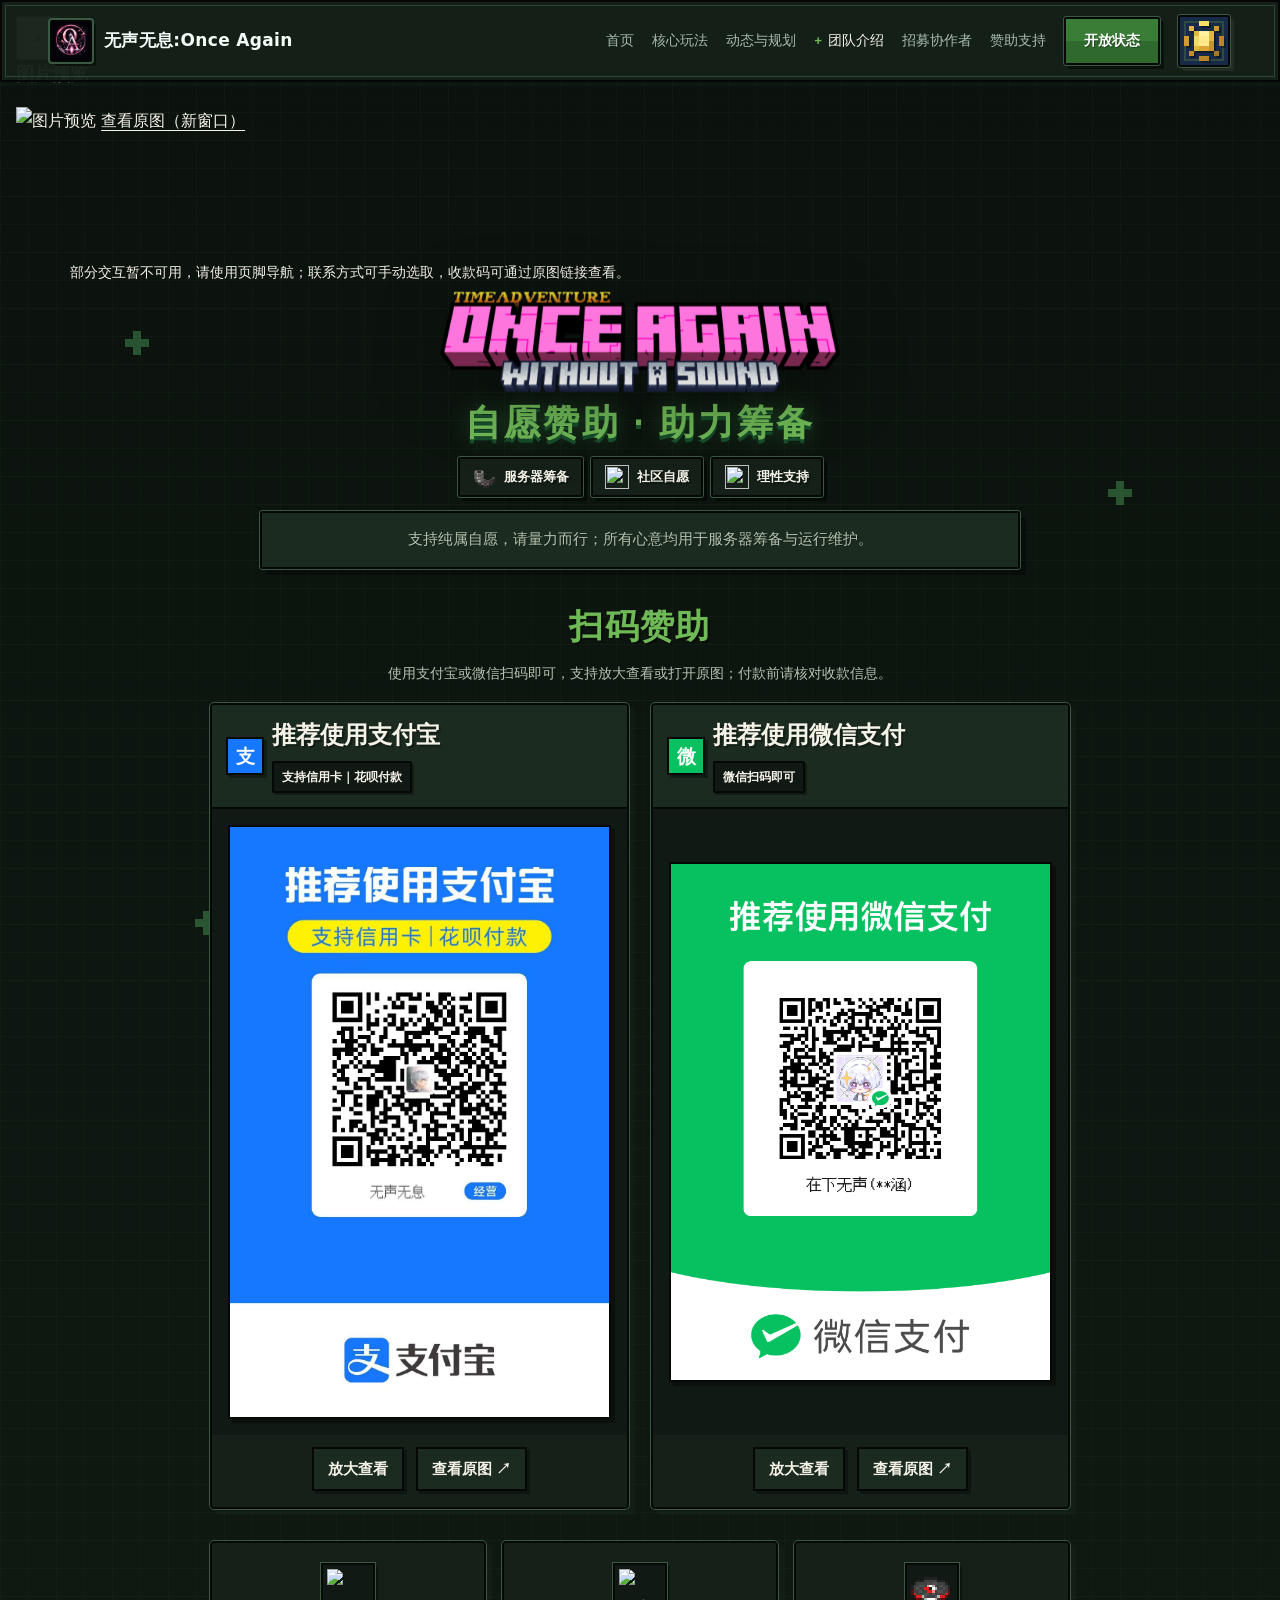
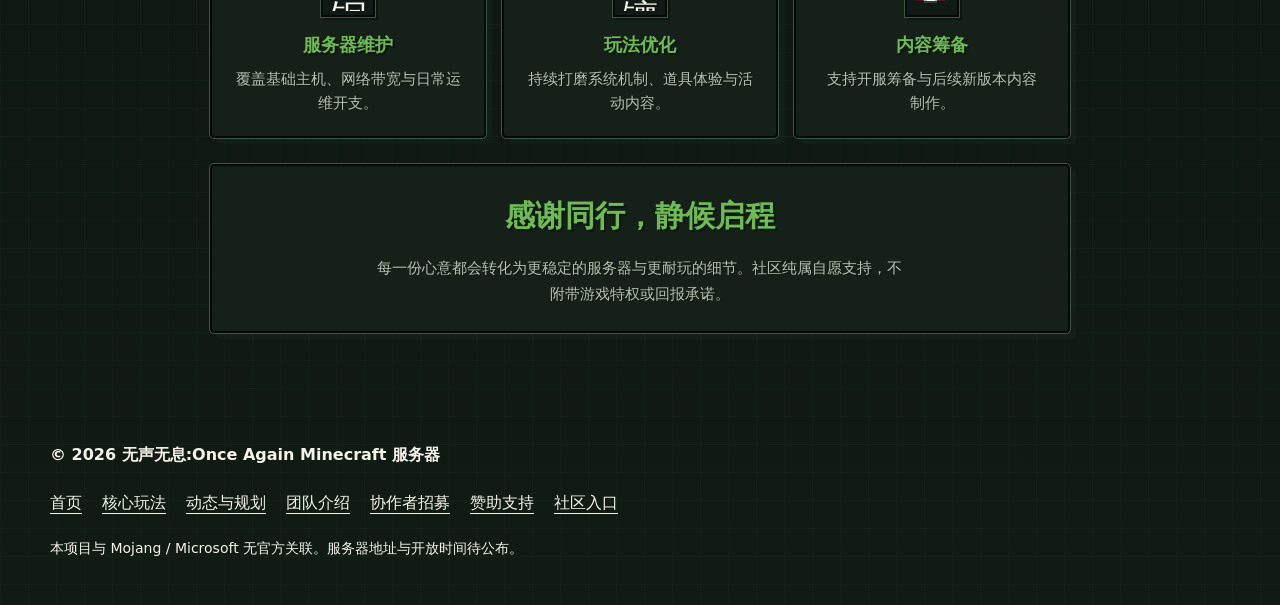
==== commit a0445b3e: "优化 网页相关文本赘述和排版" ====
--- a/scene1.html
+++ b/scene1.html
@@ -42,14 +42,7 @@
 .info-icon{font-size:38px;filter:drop-shadow(3px 3px 0 #173d27)}.info-card h3{margin:10px 0 5px;color:var(--green);font-size:21px}.info-card p{margin:0;color:var(--muted);line-height:1.7}
 .thanks{position:relative;width:min(920px,100%);margin:42px auto 0;padding:31px 28px;text-align:center;border:4px solid #071611;box-shadow:0 0 0 4px #184b31,10px 10px 0 rgba(0,0,0,.35);background:linear-gradient(180deg,#082c20,#041b14)}
 .thanks h3{margin:0;color:var(--green);font-size:clamp(29px,4vw,43px)}.thanks p{max-width:780px;margin:12px auto 0;color:var(--muted);font-size:17px;line-height:1.9}.note{margin-top:13px;color:var(--lime);font-weight:900}
-.grass{position:absolute;z-index:-1;width:150px;height:145px;background:#654321;box-shadow:inset 0 24px #4caf50,inset 0 35px #318d40,12px 12px 0 rgba(0,0,0,.28);image-rendering:pixelated}
-.grass:before{content:"";position:absolute;inset:42px 0 0;background:repeating-linear-gradient(135deg,transparent 0 14px,rgba(25,12,5,.22) 14px 27px)}.grass:after{content:"";position:absolute;top:-18px;left:14px;width:15px;height:25px;background:#4caf50;box-shadow:23px -7px #76cf57,45px 2px #2d8a3d,78px -12px #61ba4c,105px -2px #78d65f}
-.g1{left:-80px;top:340px;transform:rotate(-2deg)}.g2{right:-75px;top:590px;transform:rotate(2deg)}
-.torch{position:absolute;width:18px;height:98px;background:linear-gradient(90deg,#4f2d15 0 35%,#7f4b20 35% 70%,#3c210f 70%);box-shadow:4px 4px 0 rgba(0,0,0,.3);z-index:1}
-.torch:before{content:"";position:absolute;left:-10px;top:-35px;width:38px;height:42px;background:#ff9f1a;box-shadow:inset 8px 0 #ffd43b,inset -8px 0 #ef5b22,0 0 25px #ff9f1a;clip-path:polygon(50% 0,78% 35%,70% 100%,25% 100%,10% 45%)}.t1{left:3%;bottom:85px}.t2{right:3%;bottom:110px}
-.chest{position:absolute;right:-14px;bottom:4px;width:118px;height:92px;background:#9b5b18;border:7px solid #3c220d;box-shadow:8px 8px 0 rgba(0,0,0,.35);z-index:0}.chest:before{content:"";position:absolute;left:-7px;right:-7px;top:34px;border-top:8px solid #3c220d}.chest:after{content:"";position:absolute;width:24px;height:28px;left:40px;top:31px;background:#c9c9c9;border:5px solid #343434}
-.disclaimer{margin:30px auto 0;max-width:900px;text-align:center;color:#7fa591;font-size:13px;line-height:1.7}
-@media(max-width:880px){.payment-grid{grid-template-columns:1fr}.info-grid{grid-template-columns:1fr}.grass,.torch,.chest{display:none}.page{padding-top:36px}.hero h1{font-size:clamp(48px,14vw,82px)}}
+@media(max-width:880px){.payment-grid{grid-template-columns:1fr}.info-grid{grid-template-columns:1fr}.page{padding-top:36px}.hero h1{font-size:clamp(48px,14vw,82px)}}
 @media(max-width:520px){.page{width:min(100% - 18px,1180px)}.qr-area{padding:15px}.intro{padding:18px 14px}.pay-head{padding:22px 12px 18px}.badge{font-size:13px}}
 @media(prefers-reduced-motion:reduce){*{animation:none!important;transition:none!important}}
 .pay-card{
@@ -205,7 +198,7 @@
 .nav-button,.button,.copy-button,.menu-button,.theme-toggle{border-radius:2px!important;border:2px solid var(--mc-edge)!important;outline:1px solid var(--mc-line);box-shadow:var(--mc-hard-shadow-small)!important;text-shadow:1px 1px 0 rgba(0,0,0,.28);cursor:pointer}.nav-button{padding:10px 18px;background:linear-gradient(#68b450 0 50%,#4a8c43 50%);color:#fff!important;font-weight:900;transition:transform .25s ease,box-shadow .25s ease}.nav-button:hover{transform:translate(-2px,-2px);box-shadow:6px 6px 0 rgba(0,0,0,.52)!important}.nav-button:active{transform:translate(2px,2px);box-shadow:2px 2px 0 rgba(0,0,0,.5)!important}
 .theme-toggle{position:relative;width:52px!important;height:52px!important;padding:0!important;display:grid;place-items:center;overflow:hidden;background:#172b49!important;color:var(--mc-text)}html[data-theme="light"] .theme-toggle{background:#73b9e8!important}.theme-toggle:before{content:"";position:absolute;inset:4px;border:2px solid color-mix(in srgb,var(--mc-line) 70%,transparent)}.theme-toggle:hover{transform:translate(-1px,-1px) rotate(2deg);box-shadow:5px 5px 0 rgba(45,48,39,.38)!important}.theme-toggle:active{transform:translate(2px,2px);box-shadow:2px 2px 0 rgba(45,48,39,.35)!important}.mc-theme-celestial{position:absolute;inset:0;display:grid;place-items:center;transition:opacity .18s steps(2,end)!important}.mc-sky-svg{width:40px;height:40px;image-rendering:pixelated;filter:drop-shadow(2px 2px 0 rgba(0,0,0,.34))}.oa-theme-sun{opacity:1}.oa-theme-moon{opacity:0}html[data-theme="light"] .oa-theme-sun{opacity:0}html[data-theme="light"] .oa-theme-moon{opacity:1}.oa-edge-theme .oa-theme-glyph{position:absolute;inset:0;display:grid;place-items:center;font-size:22px;line-height:1;transition:opacity .18s steps(2,end)}.oa-edge-theme .oa-theme-sun{opacity:1}.oa-edge-theme .oa-theme-moon{opacity:0}html[data-theme="light"] .oa-edge-theme .oa-theme-sun{opacity:0}html[data-theme="light"] .oa-edge-theme .oa-theme-moon{opacity:1}
 .menu-button{display:none;width:48px;height:48px;padding:0;background:var(--mc-panel-2);color:var(--mc-text);font-size:22px}
-.page{width:min(1180px,calc(100% - 28px));padding-top:132px}.pixel-sky{opacity:.65}.grass,.torch,.chest{display:none}
+.page{width:min(1180px,calc(100% - 28px));padding-top:112px}.pixel-sky{opacity:.65}
 .hero h1,.hero h1 span,.section-title,.section-subtitle,.intro,.badge,.info-card,.thanks,.disclaimer{color:var(--mc-text);text-shadow:2px 2px 0 rgba(0,0,0,.3)}.hero h1 span,.section-title,.info-card h3,.thanks h3{color:var(--mc-highlight)}
 .hero h1{text-shadow:0 5px 0 rgba(0,0,0,.42)}.hero h1 span{ text-shadow:0 5px 0 rgba(0,0,0,.42)}
 .badge,.intro,.info-card,.thanks{border:2px solid var(--mc-edge);outline:1px solid var(--mc-line);border-radius:2px;background:var(--mc-panel);box-shadow:var(--mc-hard-shadow-small)}.intro{background:var(--mc-panel-2);box-shadow:6px 6px 0 rgba(0,0,0,.32)}.section-subtitle,.intro,.info-card p,.thanks p,.disclaimer{color:var(--mc-muted);text-shadow:1px 1px 0 rgba(0,0,0,.24)}
@@ -333,10 +326,10 @@
 body.page-sponsor .payment-grid .pay-footer { display: none !important; }
 body.page-sponsor .payment-help {
   max-width: 900px;
-  margin: -12px auto 24px;
+  margin: 0 auto 20px;
   color: var(--mc-muted);
   text-align: center;
-  line-height: 1.8;
+  line-height: 1.75;
 }
 body.page-sponsor .qr-actions {
   display: flex;
@@ -447,16 +440,14 @@
 <main class="page" id="main-content" tabindex="-1">
     <p class="container site-note site-script-note">部分交互暂不可用，请使用页脚导航；联系方式可手动选取，收款码可通过原图链接查看。</p>
 <div class="pixel-sky"><i class="star s1"></i><i class="star s2"></i><i class="star s3"></i><i class="star s4"></i></div>
-<div class="grass g1"></div><div class="grass g2"></div><div class="torch t1"></div><div class="torch t2"></div><div class="chest"></div>
 <section class="hero">
 <img class="oa-scene-title-image" src="最新服务器title.png" alt="Once Again · Without A Sound 服务器标题" width="1024" height="258" decoding="async" fetchpriority="high">
-<h1 class="oa-scene-title-caption">支持服务器 · 助力更好体验</h1>
-<div class="hero-badges"><span class="badge"><span class="badge-item" data-fallback="山羊角"><img class="mc-official-item" data-mc-item="goat_horn" src="mc-icons/goat_horn.png" alt="" aria-hidden="true" width="16" height="16" decoding="async" loading="lazy"></span>服务器筹备</span><span class="badge"><span class="badge-item" data-fallback="绿宝石"><img class="mc-official-item" data-mc-item="emerald" src="mc-icons/emerald.png" alt="" aria-hidden="true" width="16" height="16" decoding="async" loading="lazy"></span>自愿赞助</span><span class="badge"><span class="badge-item" data-fallback="紫水晶"><img class="mc-official-item" data-mc-item="amethyst_shard" src="mc-icons/amethyst_shard.png" alt="" aria-hidden="true" width="16" height="16" decoding="async" loading="lazy"></span>感谢支持</span></div>
-<div class="intro">你的支持将用于服务器筹备、日常维护与内容优化。<br>选择下方任意方式，直接扫描对应收款码即可。</div>
+<h1 class="oa-scene-title-caption">自愿赞助 · 助力筹备</h1>
+<div class="hero-badges"><span class="badge"><span class="badge-item" data-fallback="山羊角"><img class="mc-official-item" data-mc-item="goat_horn" src="mc-icons/goat_horn.png" alt="" aria-hidden="true" width="16" height="16" decoding="async" loading="lazy"></span>服务器筹备</span><span class="badge"><span class="badge-item" data-fallback="绿宝石"><img class="mc-official-item" data-mc-item="emerald" src="mc-icons/emerald.png" alt="" aria-hidden="true" width="16" height="16" decoding="async" loading="lazy"></span>社区自愿</span><span class="badge"><span class="badge-item" data-fallback="紫水晶"><img class="mc-official-item" data-mc-item="amethyst_shard" src="mc-icons/amethyst_shard.png" alt="" aria-hidden="true" width="16" height="16" decoding="async" loading="lazy"></span>理性支持</span></div>
+<div class="intro">支持纯属自愿，请量力而行；所有心意均用于服务器筹备与运行维护。</div>
 </section>
-<h2 class="section-title">＋ 赞助方式 ＋</h2>
-<p class="section-subtitle">简单直接，不跳转页面，不填写复杂表单</p>
-<p class="payment-help">请用对应支付应用扫描收款码。手机上可放大查看，或打开原图后保存，再按支付应用支持的方式识别。付款前，请核对支付应用显示的收款信息与金额。</p>
+<h2 class="section-title">扫码赞助</h2>
+<p class="payment-help">使用支付宝或微信扫码即可，支持放大查看或打开原图；付款前请核对收款信息。</p>
 <section class="payment-grid">
   <article class="pay-card alipay">
     <div class="pay-head"><h2>推荐使用支付宝</h2><span class="pay-badge">支持信用卡｜花呗付款</span></div>
@@ -491,9 +482,8 @@
     <div class="pay-footer"><span class="brand-icon wx-icon">✓</span><span>微信支付</span></div>
   </article>
 </section>
-<section class="info-grid"><article class="info-card"><div class="info-icon mc-item-icon" data-fallback="铜粒"><img class="mc-official-item" data-mc-item="copper_nugget" src="mc-icons/copper_nugget.png" alt="铜粒" decoding="async" referrerpolicy="no-referrer" width="16" height="16" loading="lazy"></div><h3>服务器维护</h3><p>用于基础服务、运行环境和日常维护。</p></article><article class="info-card"><div class="info-icon mc-item-icon" data-fallback="镶铆纹饰"><img class="mc-official-item" data-mc-item="bolt_armor_trim_smithing_template" src="mc-icons/bolt_armor_trim_smithing_template.png" alt="镶铆盔甲纹饰锻造模板" decoding="async" referrerpolicy="no-referrer" width="16" height="16" loading="lazy"></div><h3>玩法优化</h3><p>持续完善道具、活动与游戏体验。</p></article><article class="info-card"><div class="info-icon mc-item-icon" data-fallback="熔岩鸡唱片"><img class="mc-official-item" data-mc-item="music_disc_lava_chicken" src="mc-icons/music_disc_lava_chicken.png" alt="熔岩鸡音乐唱片" decoding="async" referrerpolicy="no-referrer" width="16" height="16" loading="lazy"></div><h3>内容筹备</h3><p>为服务器开放及后续内容提供支持。</p></article></section>
-<section class="thanks"><h3>感谢你的支持！</h3><p>每一份支持都会成为服务器继续筹备和优化的动力。赞助完全自愿，请根据自身情况理性支持。</p><div class="note">感谢有你，冒险更精彩！</div></section>
-<p class="disclaimer">本页面为玩家社区服务器赞助页面，并非 Minecraft 官方页面，与 Mojang Studios 或 Microsoft 无隶属、授权或合作关系。</p>
+<section class="info-grid"><article class="info-card"><div class="info-icon mc-item-icon" data-fallback="铜粒"><img class="mc-official-item" data-mc-item="copper_nugget" src="mc-icons/copper_nugget.png" alt="铜粒" decoding="async" referrerpolicy="no-referrer" width="16" height="16" loading="lazy"></div><h3>服务器维护</h3><p>覆盖基础主机、网络带宽与日常运维开支。</p></article><article class="info-card"><div class="info-icon mc-item-icon" data-fallback="镶铆纹饰"><img class="mc-official-item" data-mc-item="bolt_armor_trim_smithing_template" src="mc-icons/bolt_armor_trim_smithing_template.png" alt="镶铆盔甲纹饰锻造模板" decoding="async" referrerpolicy="no-referrer" width="16" height="16" loading="lazy"></div><h3>玩法优化</h3><p>持续打磨系统机制、道具体验与活动内容。</p></article><article class="info-card"><div class="info-icon mc-item-icon" data-fallback="熔岩鸡唱片"><img class="mc-official-item" data-mc-item="music_disc_lava_chicken" src="mc-icons/music_disc_lava_chicken.png" alt="熔岩鸡音乐唱片" decoding="async" referrerpolicy="no-referrer" width="16" height="16" loading="lazy"></div><h3>内容筹备</h3><p>支持开服筹备与后续新版本内容制作。</p></article></section>
+<section class="thanks"><h3>感谢同行，静候启程</h3><p>每一份心意都会转化为更稳定的服务器与更耐玩的细节。社区纯属自愿支持，不附带游戏特权或回报承诺。</p></section>
 </main>
   <footer class="site-footer">
     <div class="container site-footer-inner">
--- a/site-mobile-shared.css
+++ b/site-mobile-shared.css
@@ -30,7 +30,7 @@
   padding: 12px 18px;
   background: var(--site-nav-panel);
   color: var(--site-nav-text);
-  transform: translateY(-160%);
+  transform: translateY(-300%);
 }
 .site-skip-link:focus { transform: none; }
 .site-footer {
@@ -134,6 +134,7 @@
 
 body.page-home,
 body.page-team,
+body.page-recruit,
 body.page-sponsor {
   background-image:
     linear-gradient(var(--oa-grid-line) 1px, transparent 1px),
@@ -567,6 +568,9 @@
     translate: none !important;
     filter: none !important;
   }
+  .page-home .journey-track .journey-line span {
+    width: 100% !important;
+  }
   .role-card, .member-card, .feature-card, .journey-step, .news-card,
   .contact-card, .pay-card, .info-card, .thanks, .oa-float-control {
     transition: none !important;
@@ -602,7 +606,6 @@
   }
 
   .page-team .metric.mc-item-failed::before { width: 40px; height: 40px; }
-  .page-recruit .mc-loadout { grid-template-columns: repeat(3, minmax(0, 1fr)); }
 
   .page-team .metric b {
     font-size: 21px !important;
@@ -789,3 +792,1190 @@
   opacity: 1 !important; transform: none !important; animation: none !important;
 }
 html[data-theme="light"] .page-home .hero-title-line:not(.hero-title-brand) { color: #246645 !important; }
+
+/* 全站排版重构与视觉层级规范（支持 320px–1440px 响应式） */
+body {
+  line-height: 1.75;
+}
+
+.site-footer {
+  margin-top: 24px;
+  padding: 36px 0 44px;
+}
+
+body:has(.oa-scene-teaser) .site-footer {
+  padding-bottom: 56px;
+}
+
+.site-footer-inner {
+  gap: 12px;
+}
+
+.site-footer-inner > p:first-child {
+  margin: 0;
+  font-weight: 800;
+}
+
+.site-footer-inner > .site-note {
+  margin: 0;
+}
+
+@media (max-width: 1100px) {
+  body:has(.oa-scene-teaser) .site-footer {
+    padding-bottom: 96px;
+  }
+}
+
+/* ================= 首页 index.html 排版重构 ================= */
+.page-home main > section {
+  overflow-x: clip;
+}
+
+@media (max-width: 900px) {
+  .page-home .reveal-left {
+    translate: -12px 0;
+  }
+  .page-home .reveal-right {
+    translate: 12px 0;
+  }
+}
+
+.page-home main > section:not(.hero) {
+  padding: clamp(56px, 6vw, 84px) 0;
+}
+
+.page-home .section-heading {
+  max-width: 720px;
+  margin-bottom: 32px;
+}
+
+.page-home .section-heading h2 {
+  margin-top: 12px;
+  font-size: clamp(30px, 4vw, 46px);
+  line-height: 1.18;
+  text-wrap: balance;
+}
+
+.page-home .section-heading p {
+  margin-top: 10px;
+  max-width: 58ch;
+  line-height: 1.8;
+}
+
+.page-home .hero-description {
+  max-width: 54ch;
+  margin-top: 20px;
+  line-height: 1.85;
+}
+
+/* 2 级信息层级：顶部 2 张核心系统宽卡 + 下方 4 张机制卡 */
+.page-home .feature-grid {
+  display: grid;
+  grid-template-columns: repeat(12, minmax(0, 1fr));
+  gap: 16px;
+  align-items: stretch;
+}
+
+.page-home .feature-card {
+  grid-column: span 3;
+  display: flex;
+  flex-direction: column;
+  min-height: 0;
+  padding: 22px 20px;
+}
+
+.page-home .feature-card--lead {
+  grid-column: span 6;
+  display: grid;
+  grid-template-columns: 64px minmax(0, 1fr);
+  gap: 6px 18px;
+  align-items: start;
+  padding: 24px 24px;
+  border-left: 5px solid var(--mc-highlight) !important;
+  background: linear-gradient(135deg, color-mix(in srgb, var(--mc-highlight) 8%, var(--mc-panel)), var(--mc-panel)) !important;
+}
+
+.page-home .feature-card--lead .feature-icon {
+  grid-column: 1;
+  grid-row: 1 / span 3;
+}
+
+.page-home .feature-card--lead .feature-tag,
+.page-home .feature-card--lead h3,
+.page-home .feature-card--lead p {
+  grid-column: 2;
+}
+
+.page-home .feature-tag {
+  display: inline-flex;
+  align-self: flex-start;
+  justify-self: start;
+  margin-top: 14px;
+  padding: 3px 8px;
+  border: 1px solid var(--mc-line);
+  background: var(--mc-slot);
+  color: var(--mc-highlight);
+  font: 800 11px/1.3 Consolas, "Microsoft YaHei", monospace;
+  letter-spacing: .04em;
+}
+
+.page-home .feature-card--lead .feature-tag {
+  margin-top: 0;
+}
+
+.page-home .feature-card h3 {
+  margin-top: 10px;
+  font-size: 20px;
+  line-height: 1.3;
+}
+
+.page-home .feature-card--lead h3 {
+  margin-top: 6px;
+  font-size: 23px;
+}
+
+.page-home .feature-card p {
+  margin-top: 8px;
+  font-size: 14.5px;
+  line-height: 1.75;
+}
+
+@media (max-width: 1023px) {
+  .page-home .feature-grid {
+    grid-template-columns: repeat(2, minmax(0, 1fr));
+  }
+  .page-home .feature-card,
+  .page-home .feature-card--lead {
+    grid-column: auto;
+    display: flex;
+    flex-direction: column;
+  }
+  .page-home .feature-card--lead .feature-tag {
+    margin-top: 14px;
+  }
+}
+
+@media (max-width: 700px) {
+  .page-home .feature-grid {
+    grid-template-columns: 1fr;
+  }
+}
+
+/* 水平连接时间线（桌面端 5 步一字连接进度轨） */
+.page-home .journey-track {
+  position: relative;
+  display: grid;
+  grid-template-columns: repeat(5, minmax(0, 1fr));
+  gap: 14px;
+  align-items: stretch;
+}
+
+.page-home .journey-track.reveal {
+  opacity: 1;
+  translate: none;
+}
+
+.page-home .journey-track.journey-active .journey-line span,
+.page-home .journey-track.reveal-active .journey-line span,
+html:not(.motion-ready) .page-home .journey-track .journey-line span {
+  width: 100%;
+}
+
+.page-home .journey-line {
+  position: absolute;
+  top: 34px;
+  left: 6%;
+  right: 6%;
+  height: 4px;
+  z-index: 0;
+  pointer-events: none;
+}
+
+.page-home .journey-step {
+  position: relative;
+  z-index: 1;
+  display: flex;
+  flex-direction: column;
+  min-height: 0;
+  padding: 18px 16px 20px;
+}
+
+.page-home .journey-step-head {
+  display: flex;
+  align-items: center;
+  justify-content: space-between;
+  gap: 10px;
+  margin-bottom: 14px;
+}
+
+.page-home .journey-number {
+  display: inline-grid;
+  place-items: center;
+  min-width: 34px;
+  height: 30px;
+  padding: 0 7px;
+  border: 2px solid var(--mc-edge);
+  background: var(--mc-highlight);
+  color: #0d1d0c;
+  font: 900 12px/1 Consolas, monospace;
+  box-shadow: 2px 2px 0 rgba(0, 0, 0, .35);
+}
+
+.page-home .journey-step .journey-icon.mc-item-icon {
+  margin-top: 0;
+  width: 44px;
+  height: 44px;
+}
+
+.page-home .journey-step .journey-icon.mc-item-icon .mc-official-item {
+  width: 38px;
+  height: 38px;
+}
+
+.page-home .journey-step h3 {
+  margin-top: 0;
+  font-size: 18px;
+  line-height: 1.35;
+}
+
+.page-home .journey-step p {
+  margin-top: 8px;
+  font-size: 14px;
+  line-height: 1.72;
+}
+
+@media (max-width: 1023px) {
+  .page-home .journey-track {
+    grid-template-columns: repeat(2, minmax(0, 1fr));
+  }
+  .page-home .journey-line {
+    display: none;
+  }
+}
+
+@media (max-width: 700px) {
+  .page-home .journey-track {
+    grid-template-columns: 1fr;
+  }
+}
+
+/* 非对称编辑栏布局（#updateLog 兼容动态注入） */
+.page-home .update-log {
+  display: grid;
+  grid-template-columns: minmax(0, 1.15fr) minmax(0, 0.85fr);
+  gap: 18px;
+  align-items: stretch;
+}
+
+.page-home .update-entry {
+  display: flex;
+  flex-direction: column;
+  padding: 24px;
+}
+
+.page-home .update-entry:first-child {
+  grid-row: span 2;
+  padding: 28px 26px;
+  background: linear-gradient(150deg, color-mix(in srgb, var(--mc-highlight) 7%, var(--mc-panel)), var(--mc-panel)) !important;
+}
+
+.page-home .update-entry:first-child h3 {
+  font-size: clamp(22px, 2.4vw, 28px);
+}
+
+.page-home .update-entry .update-meta {
+  margin: 0;
+  font-size: 13px;
+  letter-spacing: .04em;
+}
+
+.page-home .update-entry .update-date {
+  margin: 6px 0 12px;
+  font-size: 13px;
+}
+
+.page-home .update-entry h3 {
+  margin: 0;
+  font-size: 20px;
+  line-height: 1.35;
+}
+
+.page-home .update-entry > p:last-of-type {
+  margin-top: 10px;
+  line-height: 1.8;
+}
+
+@media (max-width: 900px) {
+  .page-home .update-log {
+    grid-template-columns: 1fr;
+  }
+  .page-home .update-entry:first-child {
+    grid-row: auto;
+  }
+}
+
+/* 精简后的服务器接入终端（#join） */
+.page-home .join-box-redesign {
+  display: grid;
+  grid-template-columns: minmax(0, 1.05fr) minmax(0, 0.95fr);
+  min-height: 0;
+  gap: clamp(24px, 4vw, 48px);
+  padding: clamp(28px, 4vw, 46px);
+  align-items: center;
+}
+
+.page-home .join-title {
+  width: auto !important;
+  white-space: normal !important;
+  font-size: clamp(28px, 3.2vw, 44px) !important;
+  line-height: 1.12;
+  letter-spacing: -0.02em;
+  text-wrap: balance;
+}
+
+.page-home .join-description {
+  max-width: 48ch;
+  margin-top: 14px !important;
+  line-height: 1.8;
+}
+
+.page-home .join-status-pill {
+  display: inline-flex;
+  align-items: center;
+  gap: 8px;
+  margin-top: 16px;
+  padding: 7px 12px;
+  border: 1px solid var(--mc-line);
+  background: var(--mc-slot);
+  color: var(--mc-text);
+  font: 700 13px/1.4 Consolas, "Microsoft YaHei", monospace;
+}
+
+.page-home #server-opening-note {
+  margin-top: 12px;
+}
+
+@media (max-width: 960px) {
+  .page-home .join-box-redesign {
+    grid-template-columns: 1fr;
+  }
+}
+
+.page-home .contact-grid {
+  gap: 18px;
+  align-items: stretch;
+}
+
+.page-home .contact-card {
+  display: flex;
+  flex-direction: column;
+  padding: 24px 22px;
+}
+
+.page-home .contact-card p {
+  margin-top: 10px;
+  margin-bottom: 18px;
+  line-height: 1.78;
+}
+
+.page-home .contact-card :is(.site-unavailable, a) {
+  margin-top: auto;
+  align-self: flex-start;
+}
+
+/* ================= 团队介绍 jieshao.html 重构与 R3 隔离 ================= */
+.page-team .section {
+  padding: clamp(52px, 6vw, 76px) 0;
+}
+
+.page-team .hero {
+  min-height: auto;
+  padding: 120px 0 58px;
+}
+
+.page-team .hero h1 {
+  font-size: clamp(38px, 5.4vw, 76px);
+  line-height: 1.04;
+}
+
+.page-team .hero-copy {
+  max-width: 52ch;
+  line-height: 1.85;
+}
+
+.page-team .player-list-motd {
+  line-height: 1.55;
+}
+
+/* Minecraft 服务器 Tab-list 五人纵向队列（对齐 Haee_cn 与全员） */
+.page-team .player-list-rows {
+  display: grid;
+  grid-template-columns: 1fr;
+  gap: 6px;
+  padding: 10px;
+}
+
+.page-team .team-orbit .orbit-person {
+  position: relative;
+  left: auto;
+  top: auto;
+  flex: none;
+  width: 100%;
+  min-height: 0;
+  display: grid;
+  grid-template-columns: 40px minmax(0, 1fr) auto;
+  align-items: center;
+  justify-items: stretch;
+  gap: 12px;
+  padding: 9px 12px 9px 14px;
+  text-align: left;
+  border-radius: 2px;
+}
+
+.page-team .team-orbit .orbit-person img,
+.page-team .team-orbit .orbit-person .avatar-fallback {
+  width: 40px;
+  height: 40px;
+  grid-column: 1;
+  grid-row: 1;
+}
+
+.page-team .team-orbit .player-info {
+  grid-column: 2;
+  display: flex;
+  flex-wrap: wrap;
+  align-items: baseline;
+  gap: 4px 10px;
+}
+
+.page-team .team-orbit .player-info b {
+  font-size: 14px;
+}
+
+.page-team .team-orbit .player-info small {
+  display: inline-flex;
+  flex-wrap: wrap;
+  gap: 4px 8px;
+  font-size: 11px;
+}
+
+.page-team .team-orbit .player-info small span {
+  display: inline;
+}
+
+.page-team .team-orbit .player-mcid {
+  color: var(--text);
+  opacity: .78;
+}
+
+.page-team .team-orbit .player-status {
+  position: static;
+  grid-column: 3;
+  justify-self: end;
+  font-size: 11px;
+  white-space: nowrap;
+}
+
+.page-team .section-head {
+  margin-bottom: 26px;
+}
+
+/* 左右分栏联动工作区：左侧 5 人列表 + 右侧粘性详细档案 */
+.page-team .team-workspace {
+  display: grid;
+  grid-template-columns: minmax(0, 1.02fr) minmax(0, 0.98fr);
+  gap: 22px;
+  align-items: start;
+}
+
+.page-team .team-grid {
+  display: grid;
+  grid-template-columns: 1fr;
+  gap: 12px;
+  align-items: stretch;
+}
+
+.page-team .member-card {
+  display: grid;
+  grid-template-columns: 64px minmax(0, 1fr);
+  grid-template-rows: auto;
+  gap: 6px 16px;
+  align-items: start;
+  min-height: 0;
+  padding: 16px 18px;
+}
+
+.page-team .member-card[data-id="owner"] {
+  grid-column: auto;
+  display: grid;
+  grid-template-columns: 64px minmax(0, 1fr);
+  column-gap: 16px;
+}
+
+.page-team .member-card > .card-top {
+  grid-column: 1;
+  grid-row: 1 / span 5;
+}
+
+.page-team .member-card .head-wrap,
+.page-team .member-card[data-id="owner"] .head-wrap {
+  width: 64px;
+  height: 64px;
+  padding: 4px;
+}
+
+.page-team .member-card > :not(.card-top):not(.oa-card-pointer-light) {
+  grid-column: 2;
+}
+
+.page-team .member-card-head {
+  display: flex;
+  flex-wrap: wrap;
+  align-items: baseline;
+  justify-content: space-between;
+  gap: 4px 10px;
+}
+
+.page-team .member-role {
+  margin-top: 0;
+  font-size: 11px;
+}
+
+.page-team .member-name {
+  margin: 2px 0 0;
+  font-size: clamp(20px, 2.2vw, 24px);
+}
+
+.page-team .mcid {
+  font-size: 12px;
+}
+
+.page-team .member-desc {
+  margin: 4px 0 6px;
+  max-width: none;
+  font-size: 14px;
+  line-height: 1.65;
+}
+
+.page-team .tags {
+  margin-top: 2px;
+  gap: 6px;
+}
+
+.page-team .tag {
+  padding: 4px 8px;
+  font-size: 11px;
+}
+
+.page-team .member-card .status {
+  position: static;
+  margin-top: 6px;
+  padding-top: 6px;
+  border-top: 1px dashed var(--line);
+  font-size: 10px;
+}
+
+.page-team .profile-panel {
+  position: sticky;
+  top: 102px;
+  margin-top: 0;
+}
+
+.page-team .profile-inner {
+  grid-template-columns: 1fr;
+  gap: 20px;
+  padding: 26px;
+}
+
+.page-team .profile-avatar {
+  width: 128px;
+  height: 128px;
+}
+
+.page-team .profile-title {
+  font-size: clamp(24px, 2.8vw, 34px);
+}
+
+.page-team .profile-text {
+  font-size: 15.5px;
+  line-height: 1.82;
+}
+
+@media (max-width: 1023px) {
+  .page-team .team-workspace {
+    grid-template-columns: 1fr;
+  }
+  .page-team .profile-panel {
+    position: static;
+    margin-top: 6px;
+  }
+  .page-team .profile-inner {
+    grid-template-columns: 160px 1fr;
+  }
+  .page-team .profile-avatar {
+    width: 160px;
+    height: 160px;
+  }
+}
+
+@media (max-width: 660px) {
+  .page-team .profile-inner {
+    grid-template-columns: 1fr;
+    padding: 20px;
+  }
+  .page-team .profile-avatar {
+    width: 120px;
+    height: 120px;
+  }
+  .page-team .member-card,
+  .page-team .member-card[data-id="owner"] {
+    grid-template-columns: 54px minmax(0, 1fr);
+    gap: 4px 12px;
+    padding: 14px;
+  }
+  .page-team .member-card .head-wrap,
+  .page-team .member-card[data-id="owner"] .head-wrap {
+    width: 54px;
+    height: 54px;
+  }
+}
+
+.page-team #thanks {
+  padding: 16px 0 clamp(36px, 4.5vw, 52px);
+}
+
+.page-team .story-index {
+  top: 102px;
+}
+
+.page-team .story-card {
+  padding: 26px 28px;
+}
+
+.page-team .story-card h3 {
+  font-size: 22px;
+  line-height: 1.3;
+}
+
+.page-team .story-card p {
+  font-size: 15.5px;
+  line-height: 1.82;
+}
+
+/* R3：.finale 全视口沉浸收尾，滚动至此上下方无任何其他组件 */
+.page-team .finale {
+  min-height: 100vh !important;
+  min-height: 100dvh !important;
+  padding: clamp(48px, 8vh, 96px) 0 !important;
+  display: grid;
+  place-items: center;
+}
+
+.page-team .finale .container {
+  translate: none !important;
+}
+
+.page-team .finale h2 {
+  font-size: clamp(36px, 5.6vw, 68px);
+  line-height: 1.08;
+}
+
+@media (max-width: 700px) {
+  .page-team .finale h2 {
+    font-size: clamp(30px, 8.6vw, 48px) !important;
+    line-height: 1.12 !important;
+  }
+}
+
+.page-team .site-footer {
+  margin-top: 0;
+  padding-bottom: 48px;
+}
+
+body.page-team main {
+  padding-bottom: 0 !important;
+}
+
+body.page-team .navbar {
+  transition:
+    opacity .24s ease,
+    visibility .24s ease,
+    transform .28s cubic-bezier(.16, 1, .3, 1),
+    top .34s cubic-bezier(.16, 1, .3, 1),
+    width .34s cubic-bezier(.16, 1, .3, 1),
+    border-radius .34s cubic-bezier(.16, 1, .3, 1),
+    box-shadow .22s ease,
+    background-color .22s ease !important;
+}
+
+body.page-team.oa-finale-immersive .navbar {
+  visibility: hidden !important;
+  opacity: 0 !important;
+  transform: translate(-50%, calc(-100% - 28px)) !important;
+  pointer-events: none !important;
+}
+
+body.page-team.oa-finale-immersive .oa-scene-teaser {
+  visibility: hidden !important;
+  opacity: 0 !important;
+  transform: translateY(28px) !important;
+  pointer-events: none !important;
+}
+
+body.page-team.oa-finale-immersive .site-footer,
+body.page-team.oa-finale-immersive .story-wrap {
+  visibility: hidden !important;
+  opacity: 0 !important;
+  pointer-events: none !important;
+}
+
+@media (max-width: 1100px) {
+  body.page-team.oa-finale-immersive .oa-scene-teaser {
+    transform: translate(-50%, 28px) !important;
+  }
+}
+
+@media (prefers-reduced-motion: reduce) {
+  body.page-team .navbar {
+    transition: none !important;
+  }
+}
+
+/* ================= 协作者招募 ztdh.html 重点结构重构 ================= */
+.page-recruit .recruit-hero {
+  min-height: 0;
+  padding: 124px 0 54px;
+  gap: 40px;
+}
+
+.page-recruit .recruit-lead {
+  max-width: 50ch;
+}
+
+.page-recruit .recruit-alert {
+  max-width: 54ch;
+  margin-top: 20px;
+  padding: 12px 15px;
+  font-size: 14px;
+}
+
+.page-recruit .recruit-board {
+  transform: none;
+}
+
+.page-recruit .mc-hotbar .mc-slot {
+  text-decoration: none;
+  cursor: pointer;
+  transition: transform .14s ease, border-color .14s ease, background-color .14s ease;
+}
+
+.page-recruit .mc-hotbar .mc-slot:hover,
+.page-recruit .mc-hotbar .mc-slot:focus-visible {
+  border-color: var(--r-green);
+  transform: translateY(-2px);
+}
+
+.page-recruit .roles-section,
+.page-recruit .terms-section,
+.page-recruit .apply-section {
+  padding: clamp(50px, 5.8vw, 72px) 0;
+}
+
+.page-recruit .apply-section {
+  padding-bottom: clamp(68px, 7.5vw, 96px);
+}
+
+/* 3 列 RPG 委托板网格 */
+.page-recruit .roles-grid {
+  display: grid;
+  grid-template-columns: repeat(3, minmax(0, 1fr));
+  gap: 16px;
+  align-items: stretch;
+}
+
+.page-recruit .role-card {
+  display: flex;
+  flex-direction: column;
+  min-height: 0;
+  padding: 20px;
+}
+
+.page-recruit .role-card.is-targeted {
+  border-color: var(--r-green) !important;
+  outline: 2px solid var(--r-green);
+}
+
+.page-recruit .role-card::after {
+  content: none;
+}
+
+.page-recruit .role-card-head {
+  display: grid;
+  grid-template-columns: 48px minmax(0, 1fr);
+  gap: 4px 12px;
+  align-items: center;
+  margin-bottom: 14px;
+}
+
+.page-recruit .role-card-head .role-icon {
+  grid-row: 1 / span 2;
+  width: 48px;
+  height: 48px;
+  margin-bottom: 0;
+}
+
+.page-recruit .role-card-head .role-mc-icon {
+  width: 34px;
+  height: 34px;
+}
+
+.page-recruit .role-code {
+  color: var(--r-green);
+  font: 900 11px/1 ui-monospace, monospace;
+  letter-spacing: .12em;
+}
+
+.page-recruit .role-card h3 {
+  margin: 0;
+  font-size: 21px;
+  line-height: 1.25;
+}
+
+.page-recruit .role-duty {
+  margin: 0 0 14px;
+  color: var(--r-muted);
+  font-size: 14.5px;
+  line-height: 1.7;
+}
+
+.page-recruit .role-card .role-note {
+  margin: 0 0 14px;
+  padding: 10px 12px;
+  border-top: 0;
+  border-left: 3px solid var(--r-green);
+  background: color-mix(in srgb, var(--r-bg) 42%, transparent);
+  color: var(--r-muted);
+  font-size: 13px;
+  line-height: 1.6;
+}
+
+.page-recruit .role-card .role-note strong {
+  color: var(--r-text);
+}
+
+.page-recruit .role-tags {
+  margin-top: auto;
+  display: flex;
+  flex-wrap: wrap;
+  gap: 6px;
+}
+
+.page-recruit .role-tags span {
+  padding: 4px 8px;
+  border: 1px solid var(--r-line);
+  background: var(--r-bg);
+  color: var(--r-green);
+  font: 800 11px/1.2 ui-monospace, monospace;
+}
+
+@media (max-width: 1023px) {
+  .page-recruit .roles-grid {
+    grid-template-columns: repeat(2, minmax(0, 1fr));
+  }
+}
+
+@media (max-width: 700px) {
+  .page-recruit .recruit-hero {
+    padding: 106px 0 44px;
+  }
+  .page-recruit .roles-grid {
+    grid-template-columns: 1fr;
+  }
+}
+
+/* 非对称协作公约：左宣言卡 + 右 4 行规格表 */
+.page-recruit .terms-layout {
+  display: grid;
+  grid-template-columns: minmax(0, 0.86fr) minmax(0, 1.14fr);
+  gap: 18px;
+  align-items: stretch;
+}
+
+.page-recruit .terms-manifesto {
+  display: flex;
+  flex-direction: column;
+  justify-content: space-between;
+  gap: 18px;
+  padding: 26px;
+  border: 2px solid var(--mc-edge);
+  outline: 1px solid var(--r-line);
+  background: linear-gradient(145deg, color-mix(in srgb, var(--r-green) 10%, var(--r-panel)), var(--r-panel));
+  box-shadow: 6px 6px 0 rgba(0, 0, 0, .34);
+}
+
+.page-recruit .terms-manifesto h2 {
+  margin: 10px 0 12px;
+  font-size: clamp(28px, 3.4vw, 40px);
+  line-height: 1.1;
+}
+
+.page-recruit .terms-manifesto p {
+  margin: 0;
+  color: var(--r-muted);
+  line-height: 1.8;
+}
+
+.page-recruit .terms-specs {
+  display: grid;
+  gap: 10px;
+}
+
+.page-recruit .terms-spec-row {
+  display: grid;
+  grid-template-columns: 112px minmax(0, 1fr);
+  gap: 14px;
+  align-items: center;
+  padding: 16px 18px;
+  border: 2px solid var(--mc-edge);
+  outline: 1px solid var(--r-line);
+  background: var(--r-panel);
+  box-shadow: 4px 4px 0 rgba(0, 0, 0, .28);
+}
+
+.page-recruit .terms-spec-key {
+  color: var(--r-green);
+  font: 900 13px/1.3 "Microsoft YaHei", sans-serif;
+  letter-spacing: .04em;
+}
+
+.page-recruit .terms-spec-val {
+  margin: 0;
+  color: var(--r-muted);
+  font-size: 14.5px;
+  line-height: 1.68;
+}
+
+@media (max-width: 900px) {
+  .page-recruit .terms-layout {
+    grid-template-columns: 1fr;
+  }
+}
+
+@media (max-width: 560px) {
+  .page-recruit .terms-spec-row {
+    grid-template-columns: 1fr;
+    gap: 6px;
+  }
+}
+
+/* 报名区与联系方式内联配对 */
+.page-recruit .contact-list {
+  display: grid;
+  gap: 12px;
+  margin-top: 14px;
+}
+
+.page-recruit .contact-row {
+  display: flex;
+  flex-wrap: wrap;
+  align-items: center;
+  justify-content: space-between;
+  gap: 10px 12px;
+  padding: 12px 14px;
+  border: 2px solid var(--r-line);
+  background: color-mix(in srgb, var(--r-bg) 52%, transparent);
+}
+
+.page-recruit .contact-row-meta {
+  min-width: 0;
+}
+
+.page-recruit .contact-row-meta small {
+  display: block;
+  color: var(--r-green);
+  font: 900 11px/1.2 ui-monospace, monospace;
+  letter-spacing: .08em;
+}
+
+.page-recruit .contact-row-meta strong {
+  display: block;
+  margin-top: 4px;
+  color: var(--r-text);
+  font: 800 18px/1.35 ui-monospace, monospace;
+  overflow-wrap: anywhere;
+}
+
+.page-recruit .contact-row .recruit-action {
+  min-height: 40px;
+  padding: 8px 14px;
+  flex-shrink: 0;
+}
+
+/* ================= 赞助支持 scene1.html 首屏紧凑重构 ================= */
+body.page-sponsor .page {
+  padding: 102px 0 48px;
+}
+
+body.page-sponsor .hero {
+  padding: 6px 0 4px;
+}
+
+body.page-sponsor .hero .oa-scene-title-image {
+  width: min(400px, 86%);
+}
+
+body.page-sponsor .hero .oa-scene-title-caption {
+  margin-top: 10px;
+  font-size: clamp(24px, 3.2vw, 36px);
+  line-height: 1.15;
+}
+
+body.page-sponsor .hero-badges {
+  margin-top: 14px;
+  gap: 8px;
+}
+
+body.page-sponsor .badge {
+  padding: 6px 12px;
+  font-size: 13px;
+}
+
+body.page-sponsor .intro {
+  width: min(760px, 100%);
+  margin-top: 14px;
+  padding: 14px 20px;
+  font-size: 15px;
+  line-height: 1.72;
+}
+
+body.page-sponsor .section-title {
+  margin: 24px 0 6px;
+  font-size: clamp(24px, 3.2vw, 34px);
+  letter-spacing: .04em;
+}
+
+body.page-sponsor .payment-help {
+  max-width: 680px;
+  margin: 0 auto 18px;
+  font-size: 14px;
+  line-height: 1.65;
+}
+
+body.page-sponsor .payment-grid {
+  width: min(860px, 100%);
+  margin-inline: auto;
+  align-items: stretch !important;
+  gap: 22px !important;
+}
+
+body.page-sponsor .payment-grid .qr-area {
+  flex: 1 1 auto;
+  display: flex !important;
+  align-items: center;
+  justify-content: center;
+}
+
+body.page-sponsor .payment-grid .qr-actions {
+  margin-top: auto;
+  padding: 12px 16px 16px;
+}
+
+body.page-sponsor .info-grid {
+  width: min(860px, 100%);
+  margin: 32px auto 0;
+  gap: 16px;
+  align-items: stretch;
+}
+
+body.page-sponsor .info-card {
+  display: flex;
+  flex-direction: column;
+  align-items: center;
+  min-height: 0;
+  padding: 20px 18px;
+}
+
+body.page-sponsor .info-card h3 {
+  margin: 12px 0 6px;
+  font-size: 18px;
+}
+
+body.page-sponsor .info-card p {
+  font-size: 14.5px;
+  line-height: 1.72;
+}
+
+body.page-sponsor .thanks {
+  width: min(860px, 100%);
+  margin: 26px auto 0;
+  padding: 24px 22px;
+}
+
+body.page-sponsor .thanks h3 {
+  font-size: clamp(22px, 2.8vw, 30px);
+}
+
+body.page-sponsor .thanks p {
+  max-width: 56ch;
+  font-size: 15px;
+  line-height: 1.75;
+}
+
+@media (max-width: 700px) {
+  body.page-sponsor .page {
+    padding-top: 90px;
+  }
+  body.page-sponsor .hero {
+    margin-bottom: 18px !important;
+  }
+  body.page-sponsor .payment-grid .qr-area {
+    display: block !important;
+  }
+}
+
+/* 320px–420px 窄屏首屏避让悬浮入口与紧凑排版 */
+@media (max-width: 420px) {
+  .oa-scene-teaser {
+    bottom: max(8px, env(safe-area-inset-bottom)) !important;
+    height: 50px !important;
+  }
+  .oa-scene-teaser-inner {
+    height: 46px !important;
+    padding: 0 48px 0 12px !important;
+  }
+  .page-home .hero {
+    padding: 84px 0 40px !important;
+  }
+  .page-home .server-status {
+    margin-bottom: 10px !important;
+    padding: 6px 10px !important;
+    font-size: 12.5px !important;
+  }
+  .page-home .hero-title {
+    gap: 2px !important;
+  }
+  .page-home .hero-title-line:not(.hero-title-brand) {
+    font-size: clamp(31px, 9.5vw, 38px) !important;
+    line-height: 1.04 !important;
+  }
+  .page-home .hero-title-brand {
+    margin-top: 6px !important;
+  }
+  .page-home .hero-description {
+    margin-top: 12px !important;
+    font-size: 14.5px !important;
+    line-height: 1.62 !important;
+  }
+  .page-home .hero-actions {
+    margin-top: 14px !important;
+    gap: 8px !important;
+  }
+  .page-home .hero-actions .button {
+    min-height: 44px !important;
+    padding: 0 18px !important;
+  }
+  .page-home .hero-server-address {
+    margin-top: 12px !important;
+    font-size: 12.5px !important;
+  }
+}
